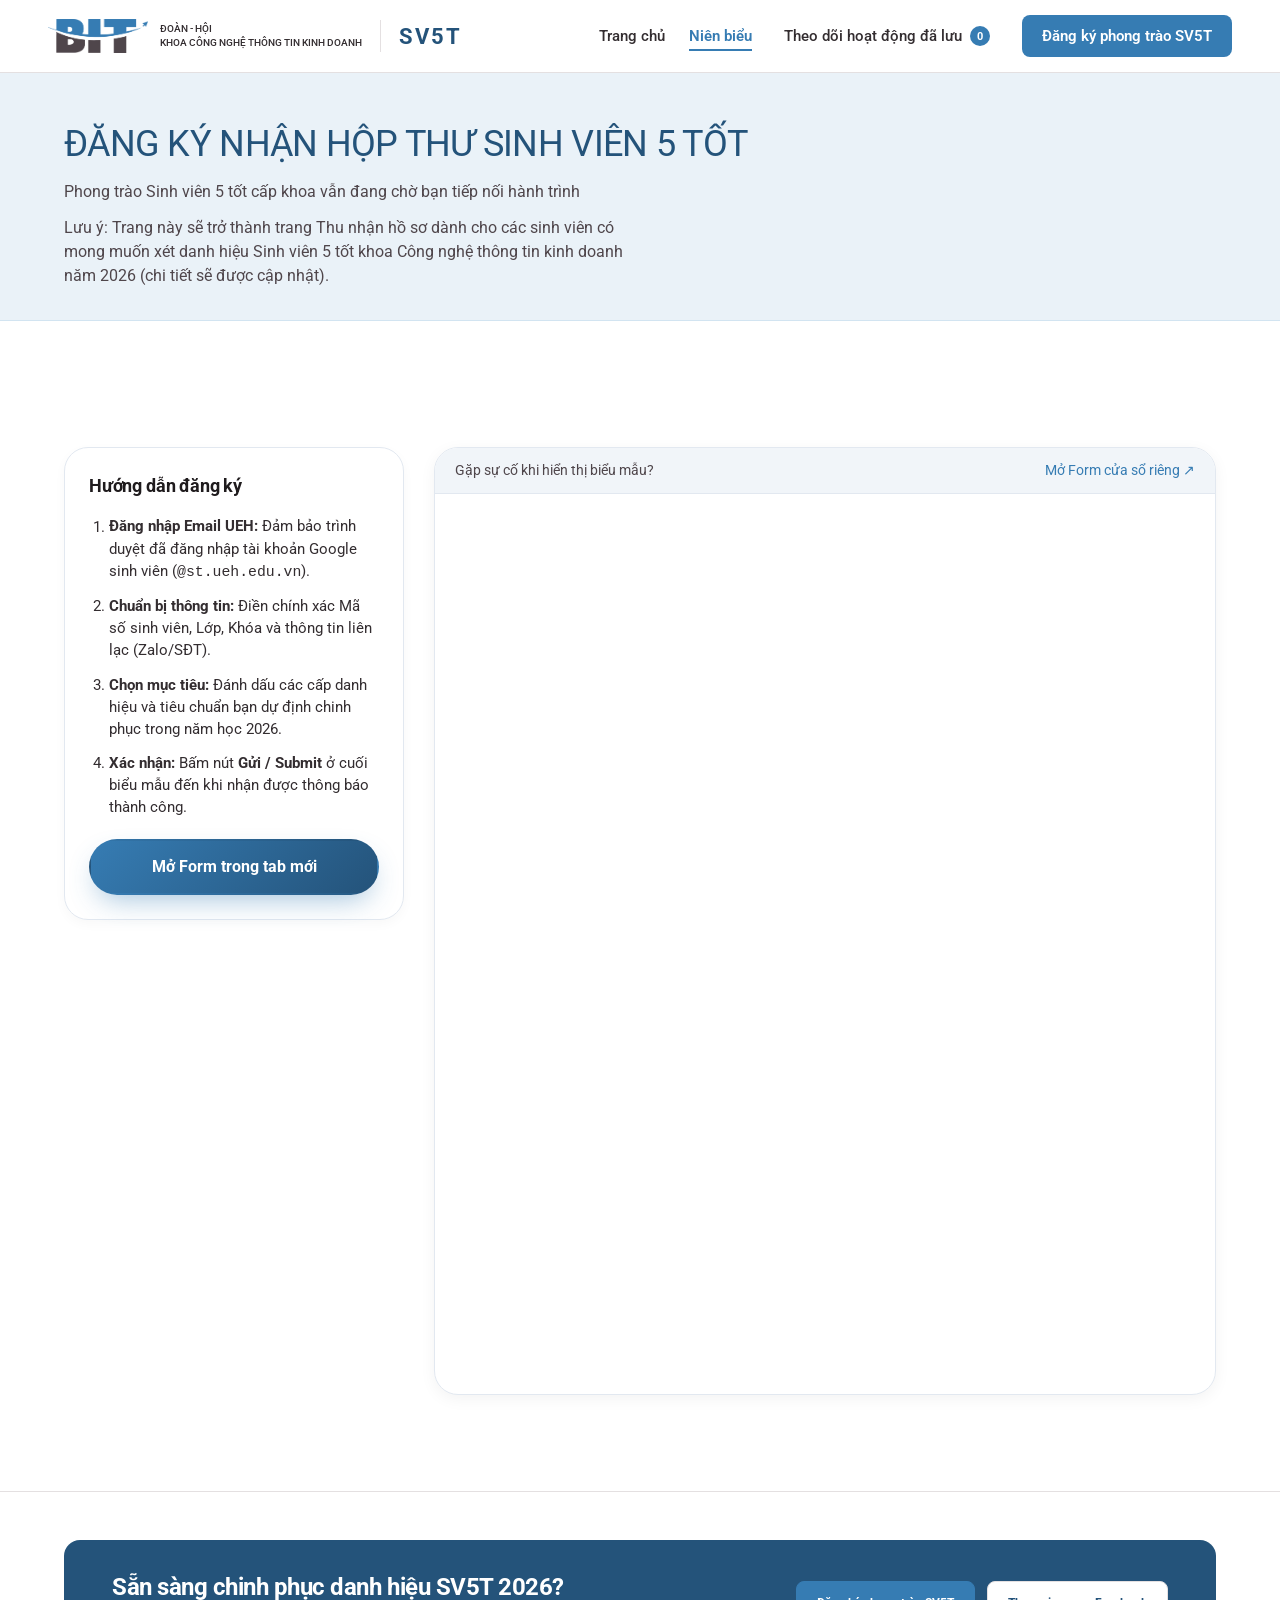
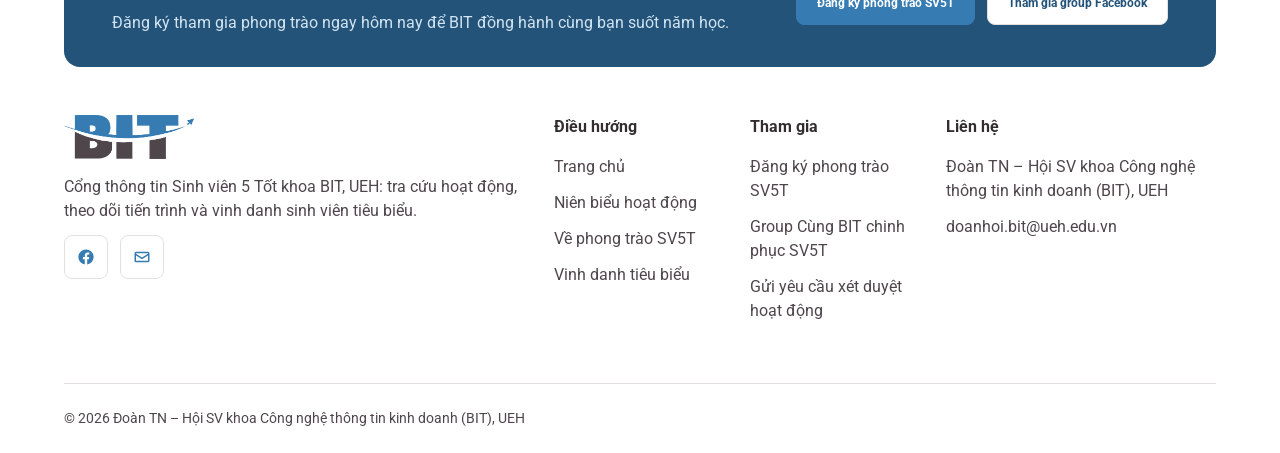
==== dang-ky.html @ e055fbef "Refactor dang-ky.html with updated styles and content Signed-off-by: kythuatbit-tcxd <mangkythuat.bi" ====
<!DOCTYPE html>
<html lang="vi">
<head>
<meta charset="UTF-8">
<meta name="viewport" content="width=device-width, initial-scale=1.0">
<title>Đăng ký Phong trào SV5T — Khoa Công nghệ thông tin kinh doanh (BIT)</title>
<link rel="preconnect" href="https://fonts.googleapis.com">
<link href="https://fonts.googleapis.com/css2?family=Be+Vietnam+Pro:wght@400;500;600;700;800&display=swap" rel="stylesheet">
<link rel="stylesheet" href="./css/root.css">
<link rel="stylesheet" href="style.css">
  <link rel="stylesheet" href="css/header.css">
  <link rel="stylesheet" href="css/footer.css">

<style>
  /* Chỉ dùng biến từ root.css */
*,*::before,*::after{box-sizing:border-box}
body{margin:0;font-family:var(--font-family-base);font-size:var(--font-size-body);line-height:var(--line-height-body);color:var(--text-color);background:var(--bg-color)}
input,select,textarea,button,table{font-family:inherit;font-size:inherit;line-height:inherit}
h1{font-size:var(--font-size-h1);line-height:var(--line-height-h1);margin:0;color:var(--color-blue-700)}
h2{font-size:var(--font-size-h2);line-height:var(--line-height-h2);margin:0;color:var(--color-blue-700)}
h3,h4,p,ul,ol,dl,dd{margin:0}
a{color:var(--primary-color)}
.container{max-width:var(--container-max);margin:0 auto;padding:0 var(--container-pad)}
.muted{color:var(--text-muted)}
:focus-visible{outline:none;box-shadow:var(--shadow-focus)}
[id]{scroll-margin-top:var(--space-8)}
  
  /* ---------- Đầu trang ---------- */
.page-head{padding:var(--space-7) 0 var(--space-6);background:var(--primary-color-2);border-bottom:1px solid var(--color-blue-100)}
.page-head p{margin-top:var(--space-3);max-width:64ch}
.live-chip{display:inline-flex;align-items:center;gap:var(--space-2);margin-bottom:var(--space-4);padding:var(--space-1) var(--space-3);border-radius:var(--radius-pill);background:var(--bg-color);border:1px solid var(--color-blue-100);color:var(--color-blue-700);font-size:14px;font-weight:var(--fw-medium)}
.live-chip::before{content:"";width:8px;height:8px;border-radius:var(--radius-pill);background:var(--success-color)}

  
  .registration-grid {
    display: grid;
    grid-template-columns: 1fr;
    gap: 30px;
    margin-top: 30px;
  }

  @media (min-width: 992px) {
    .registration-grid {
      grid-template-columns: 340px 1fr;
      align-items: start;
    }
  }

  /* Khung Hướng dẫn */
  .guide-card {
    background: #ffffff;
    border: 1px solid var(--color-dark-200, #e2e8f0);
    border-radius: var(--radius-lg, 12px);
    padding: 24px;
    box-shadow: 0 4px 12px rgba(0, 0, 0, 0.03);
    position: sticky;
    top: 90px;
  }

  .guide-card h3 {
    font-size: 1.15rem;
    margin-top: 0;
    margin-bottom: 16px;
    display: flex;
    align-items: center;
    gap: 8px;
    color: var(--color-dark-900, #0f172a);
  }

  .guide-list {
    padding-left: 20px;
    margin: 0 0 20px 0;
  }

  .guide-list li {
    margin-bottom: 12px;
    font-size: 0.925rem;
    line-height: 1.5;
    color: var(--color-dark-700, #334155);
  }

  .guide-alert {
    background: #fffbe8;
    border-left: 4px solid #f59e0b;
    padding: 12px 16px;
    border-radius: 4px;
    font-size: 0.875rem;
    color: #78350f;
    margin-bottom: 20px;
  }

  /* Khung Iframe Form */
  .form-wrapper {
    background: #ffffff;
    border: 1px solid var(--color-dark-200, #e2e8f0);
    border-radius: var(--radius-lg, 12px);
    overflow: hidden;
    box-shadow: 0 4px 16px rgba(0, 0, 0, 0.05);
    min-height: 700px;
    position: relative;
  }

  .form-wrapper iframe {
    width: 100%;
    height: 900px;
    border: none;
    display: block;
  }

  .fallback-bar {
    background: #f1f5f9;
    padding: 12px 20px;
    display: flex;
    justify-content: space-between;
    align-items: center;
    flex-wrap: wrap;
    gap: 10px;
    border-bottom: 1px solid var(--color-dark-200, #e2e8f0);
    font-size: 0.875rem;
  }
</style>
</head>
<body>

<!-- ================= HEADER (header.html của nhóm) ================= -->
<header class="header">
  <div class="header__inner">
    <div class="header__left">
      <a href="./index.html" class="brand" aria-label="Trang chủ BIT">
        <img class="brand__logo" src="assets/bit-logo.png" alt="Logo BIT" />
        <span class="brand__name">
          ĐOÀN - HỘI<br />KHOA CÔNG NGHỆ THÔNG TIN KINH DOANH
        </span>
      </a>
      <div class="header__tag"><span>SV5T</span></div>
    </div>

    <nav class="header__right" aria-label="Điều hướng chính">
      <ul class="menu">
        <li><a href="./index.html">Trang chủ</a></li>
        <li><a href="./nien-bieu.html" class="is-active" aria-current="page">Niên biểu</a></li>
      </ul>
      <a href="./hoat-dong-dang-ky.html" class="saved">
        Theo dõi hoạt động đã lưu
        <span class="saved__badge" aria-label="0 hoạt động đã lưu">0</span>
      </a>
      <a href="./dang-ky.html" class="cta">Đăng ký phong trào SV5T</a>
    </nav>
  </div>
</header>


<!-- PAGE TITLE -->
<section class="page-head">
  <div class="container">
    <h1>ĐĂNG KÝ NHẬN HỘP THƯ SINH VIÊN 5 TỐT</h1>
    <p>Phong trào Sinh viên 5 tốt cấp khoa vẫn đang chờ bạn tiếp nối hành trình</p>
    <p>Lưu ý: Trang này sẽ trở thành trang Thu nhận hồ sơ dành cho các sinh viên có mong muốn xét danh hiệu Sinh viên 5 tốt khoa Công nghệ thông tin kinh doanh năm 2026 (chi tiết sẽ được cập nhật).</p>
</section>

<!-- MAIN CONTENT -->
<main class="section">
  <div class="container">
    <div class="registration-grid">
      
      <!-- CỘT 1: HƯỚNG DẪN & LƯU Ý -->
      <aside class="guide-card">
        <h3>Hướng dẫn đăng ký</h3>
        
        <ol class="guide-list">
          <li><strong>Đăng nhập Email UEH:</strong> Đảm bảo trình duyệt đã đăng nhập tài khoản Google sinh viên (<code>@st.ueh.edu.vn</code>).</li>
          <li><strong>Chuẩn bị thông tin:</strong> Điền chính xác Mã số sinh viên, Lớp, Khóa và thông tin liên lạc (Zalo/SĐT).</li>
          <li><strong>Chọn mục tiêu:</strong> Đánh dấu các cấp danh hiệu và tiêu chuẩn bạn dự định chinh phục trong năm học 2026.</li>
          <li><strong>Xác nhận:</strong> Bấm nút <strong>Gửi / Submit</strong> ở cuối biểu mẫu đến khi nhận được thông báo thành công.</li>
        </ol>

   
        <!-- Nút dự phòng mở Tab mới -->
        <a href="https://docs.google.com/forms/d/e/1FAIpQLSc_YOUR_FORM_ID/viewform" 
           target="_blank" 
           rel="noopener noreferrer" 
           class="btn btn-primary" 
           style="width: 100%; text-align: center; justify-content: center;">
          Mở Form trong tab mới
        </a>
      </aside>

      <!-- CỘT 2: KHUNG NHÚNG GOOGLE FORM -->
      <section class="form-wrapper">
        <!-- Thanh hỗ trợ nhanh trên đầu Form -->
        <div class="fallback-bar">
          <span>Gặp sự cố khi hiển thị biểu mẫu?</span>
          <a href="https://docs.google.com/forms/d/e/1FAIpQLSc_YOUR_FORM_ID/viewform" target="_blank" rel="noopener">
            Mở Form cửa sổ riêng ↗
          </a>
        </div>

        <!-- THAY URL GOOGLE FORM CỦA BẠN VÀO THẺ SRC DƯỚI ĐÂY -->
        <iframe 
          src="https://docs.google.com/forms/d/e/1FAIpQLSenTIO2XU41sW7mgtEr7hkoK_-1Iz2Qbkj_MoTP2j4Xzfym7g/viewform" 
          title="Form Đăng ký Sinh viên 5 Tốt BIT 2026"
          loading="lazy">
          Đang tải biểu mẫu...
        </iframe>
      </section>

    </div>
  </div>
</main>

<!-- ================= FOOTER (footer.html của nhóm) ================= -->
<footer>
    <div class="f-top"></div>

    <section class="f-cta">
        <div>
            <h2>Sẵn sàng chinh phục danh hiệu SV5T 2026?</h2>
            <p>Đăng ký tham gia phong trào ngay hôm nay để BIT đồng hành cùng bạn suốt năm học.</p>
        </div>
        <div class="btns">
            <a class="fb main" href="./dang-ky.html">Đăng ký phong trào SV5T</a>
            <a class="fb ghost" href="https://www.facebook.com/groups/1129624948171351">Tham gia group Facebook</a>
        </div>
    </section>

    <div class="f-col f-brand">
        <img class="logo" src="assets/bit-logo.png" alt="Logo BIT">
        <div>
            <p>Cổng thông tin Sinh viên 5 Tốt khoa BIT, UEH: tra cứu hoạt động, theo dõi tiến trình và vinh danh
                sinh viên tiêu biểu.</p>
            <div class="soc">
                <a href="https://www.facebook.com/groups/1129624948171351" aria-label="Facebook"><svg
                        viewBox="0 0 24 24">
                        <path
                            d="M12 2a10 10 0 0 0-1.6 19.9v-7H7.9V12h2.5V9.8c0-2.5 1.5-3.9 3.8-3.9 1.1 0 2.2.2 2.2.2v2.5h-1.3c-1.2 0-1.6.8-1.6 1.6V12h2.8l-.4 2.9h-2.3v7A10 10 0 0 0 12 2z" />
                    </svg></a>
                <a href="mailto:doanhoi.bit@ueh.edu.vn" aria-label="Email"><svg viewBox="0 0 24 24">
                        <path
                            d="M4 5h16a2 2 0 0 1 2 2v10a2 2 0 0 1-2 2H4a2 2 0 0 1-2-2V7a2 2 0 0 1 2-2zm0 2v.5l8 5 8-5V7H4zm16 10V9.9l-8 5-8-5V17h16z" />
                    </svg></a>
            </div>
        </div>
    </div>

    <nav class="f-col f-nav" aria-label="Điều hướng">
        <h4>Điều hướng</h4>
        <a href="./index.html">Trang chủ</a>
        <a href="./nien-bieu.html">Niên biểu hoạt động</a>
        <a href="./index.html#tieu-chuan">Về phong trào SV5T</a>
        <a href="./index.html#vinh-danh">Vinh danh tiêu biểu</a>
    </nav>

    <nav class="f-col f-join" aria-label="Tham gia">
        <h4>Tham gia</h4>
        <a href="./dang-ky.html">Đăng ký phong trào SV5T</a>
        <a href="https://www.facebook.com/groups/1129624948171351">Group Cùng BIT chinh phục SV5T</a>
        <a href="#dong-gop">Gửi yêu cầu xét duyệt hoạt động</a>
    </nav>

    <div class="f-col f-contact">
        <h4>Liên hệ</h4>
        <p>Đoàn TN – Hội SV khoa Công nghệ thông tin kinh doanh (BIT), UEH</p>
        <a href="mailto:doanhoi.bit@ueh.edu.vn">doanhoi.bit@ueh.edu.vn</a>
    </div>

    <div class="f-divider"></div>
    <p class="f-copy">© 2026 Đoàn TN – Hội SV khoa Công nghệ thông tin kinh doanh (BIT), UEH</p>
</footer>

<script>
// Toggle Header Mobile
const navToggle = document.getElementById('navToggle');
const navMenu = document.getElementById('navMenu');
navToggle?.addEventListener('click', () => {
  const open = navMenu.classList.toggle('is-open');
  navToggle.setAttribute('aria-expanded', open);
});
</script>
</body>
</html>
---- css/root.css ----
@import url('https://fonts.googleapis.com/css2?family=Roboto:wght@300;400;500;700&display=swap');
/* =================================================== *//* ==========================================================================
   ROOT.CSS — Design Tokens
   Bộ nhận diện SV5T khoa BIT chỉ dùng 2 màu gốc lấy từ logo:
     - Xanh BIT   : #367CB3
     - Than BIT   : #4F464B
   Mọi sắc thái khác trong site đều là tint/shade phái sinh từ 2 màu này.
   CHỈ SỬA FILE NÀY khi cần đổi màu sắc / font chữ / khoảng cách / bo góc
   cho toàn bộ website — style.css không khai màu cứng ở bất kỳ đâu.
   ========================================================================== */

:root {
  /* ---- Màu gốc thương hiệu (không đổi) ---- */
  --color-blue-500: #367CB3;   /* Xanh BIT — màu chính, CTA, liên kết, active */
  --color-dark-500: #4F464B;   /* Than BIT — màu chữ chính, khối tương phản */

  /* ---- Tint/shade phái sinh từ Xanh BIT ---- */
  --color-blue-50:  #EAF2F8;
  --color-blue-100: #D2E4F1;
  --color-blue-300: #7FAED2;
  --color-blue-600: #2E6996;
  --color-blue-700: #24537A;

  /* ---- Tint/shade phái sinh từ Than BIT ---- */
  --color-dark-50:  #F3F1F2;
  --color-dark-100: #E4E0E1;
  --color-dark-300: #A69FA2;
  --color-dark-700: #332D30;
  --color-dark-900: #1F1B1D;

  /* ---- Nền & bề mặt trung tính (từ than pha loãng, không thêm hue mới) ---- */
  --color-bg:         #FFFFFF;
  --color-bg-alt:     var(--color-dark-50);
  --color-surface:    #FFFFFF;
  --color-border:     var(--color-dark-100);

  /* ---- Vai trò ngữ nghĩa ---- */
  --color-text:            var(--color-dark-700);
  --color-text-muted:      var(--color-dark-300);
  --color-text-on-dark:    #FFFFFF;
  --color-text-on-primary: #FFFFFF;
  --color-primary:         var(--color-blue-500);
  --color-primary-hover:   var(--color-blue-600);
  --color-primary-soft:    var(--color-blue-50);
  --color-accent-dark:     var(--color-dark-500);
  --color-overlay-dark:    rgba(31, 27, 29, 0.72); /* overlay hover trên ảnh */

  /* ---- Trạng thái (đo bằng độ đậm/nhạt, không lệch sang hue khác) ---- */
  --color-status-active-bg:   var(--color-blue-50);
  --color-status-active-text: var(--color-blue-700);
  --color-status-expired-bg:  var(--color-dark-100);
  --color-status-expired-text:var(--color-dark-700);
  --color-status-pending-bg:  var(--color-dark-50);
  --color-status-pending-text:var(--color-dark-500);

   /* ---- Typography (Theo Figma Quỳnh) ---- */
--font-family-base: 'Roboto', sans-serif;
--fw-regular: 400;
--fw-medium: 500;
--fw-bold: 700;

/* H1: 36/130 */
--font-size-h1: 36px;
--line-height-h1: 1.3;

/* H2: 24/130 */
--font-size-h2: 24px;
--line-height-h2: 1.3;

/* Body: 16/150 */
--font-size-body: 16px;
--line-height-body: 1.5;

/* Button: 16/Auto */
--font-size-button: 16px;
--line-height-button: normal;

  /* ---- Spacing scale ---- */
  --space-1: 4px;
  --space-2: 8px;
  --space-3: 12px;
  --space-4: 16px;
  --space-5: 24px;
  --space-6: 32px;
  --space-7: 48px;
  --space-8: 64px;
  --space-9: 96px;

  /* ---- Layout ---- */
  --container-max: 1200px;
  --container-pad: var(--space-5);
  --radius-sm: 8px;
  --radius-md: 16px;
  --radius-lg: 24px;
  --radius-xl: 32px;
  --radius-pill: 999px;

  /* ---- Hiệu ứng ---- */
  --shadow-sm: 0 1px 3px rgba(31, 27, 29, 0.08);
  --shadow-md: 0 8px 24px rgba(31, 27, 29, 0.12);
  --shadow-lg: 0 20px 48px rgba(31, 27, 29, 0.16);
  --shadow-header: 0 4px 20px rgba(31, 27, 29, 0.08);
  --shadow-focus: 0 0 0 4px var(--color-blue-100);
  --shadow-glow: 0 12px 28px -8px rgba(54, 124, 179, 0.45);
  --shadow-glow-dark: 0 12px 28px -10px rgba(31, 27, 29, 0.55);
  --transition-base: 200ms ease;
  --transition-slow: 400ms ease;
  --ease-out: cubic-bezier(0.16, 1, 0.3, 1);
  --ease-bounce: cubic-bezier(0.34, 1.56, 0.64, 1);

  /* ---- Gradient (phái sinh từ 2 màu gốc — dùng cho điểm nhấn "Gen Z") ---- */
  --gradient-primary: linear-gradient(135deg, var(--color-blue-500) 0%, var(--color-blue-700) 100%);
  --gradient-brand: linear-gradient(120deg, var(--color-blue-500) 0%, var(--color-blue-300) 55%, var(--color-blue-500) 100%);
  --gradient-dark: linear-gradient(160deg, var(--color-dark-700) 0%, var(--color-dark-900) 100%);
  --gradient-hero: radial-gradient(120% 140% at 15% 0%, rgba(54,124,179,0.55) 0%, rgba(31,27,29,0) 55%), linear-gradient(150deg, var(--color-dark-900) 10%, var(--color-blue-700) 100%);
  --gradient-text: linear-gradient(100deg, #fff 20%, var(--color-blue-100) 100%);
/* ==========================================================================
     BỔ SUNG ĐẦY ĐỦ THEO HÌNH HƯỚNG DẪN & FEEDBACK ANH BẢO LEE
     ========================================================================== */

  /* --- 1. BẢNG MÀU (COLORS - THEO ẢNH GỢI Ý) --- */
  /* Màu chủ đạo */
  --primary-color: var(--color-blue-500);          /* #367CB3 - Xanh BIT */
  --primary-hover: var(--color-blue-600);          /* #2E6996 - Màu hover khi rê chuột */
  --primary-color-2: #EAF2F8;                      /* Xanh nhạt cho tab/badge */

  /* Màu nền và chữ */
  --bg-color: #ffffff;                             /* Màu nền chính */
  --text-color: var(--color-dark-500);             /* #4F464B - Màu chữ chính */
  --text-muted: var(--color-dark-300);             /* #A69FA2 - Màu chữ phụ/mờ */

  /* Màu trạng thái */
  --success-color: #28a745;                        /* Màu xanh lá thành công */
  --error-color: #dc3545;                          /* Màu đỏ thông báo lỗi */

  /* --- 2. NÚT BẤM (BUTTON TOKENS) --- */
  --button-height: 44px;                           /* Chiều cao của 1 button */
  --button-padding-y: 10px;                        /* Khoảng cách trên dưới nút */
  --button-padding-x: 20px;                        /* Khoảng cách trái phải nút */

  /* --- 3. BO GÓC (BORDER RADIUS) --- */
  --radius-button: 8px;                            /* Bo góc button */
  --radius-card: 16px;                             /* Bo góc khung ảnh và thẻ card */
  --radius-pill: 999px;                            /* Bo tròn tab viên thuốc */

  /* --- 4. KHOẢNG CÁCH (SPACING) DESKTOP --- */
  --gap-col-cards: 24px;                           /* Khoảng cách ngang giữa các khối trên cùng 1 hàng */
  --gap-icon-text: 8px;                            /* Khoảng cách giữa icon và chữ */
  --spacing-section-y: 80px;                       /* Khoảng cách giữa các section lớn với nhau */

  /* --- 5. KÍCH THƯỚC DÀNH CHO ĐIỆN THOẠI (MOBILE RESPONSIVE) --- */
  --font-size-h1-mobile: 28px;                     /* Cỡ chữ H1 thu nhỏ trên mobile */
  --font-size-h2-mobile: 20px;                     /* Cỡ chữ H2 thu nhỏ trên mobile */
  --font-size-body-mobile: 15px;                   /* Cỡ chữ nội dung trên mobile */
  --gap-col-mobile: 16px;                          /* Khoảng cách ngang co lại trên điện thoại */
  --spacing-section-mobile: 48px;                  /* Khoảng cách section co lại trên điện thoại */
}
---- style.css ----
/* ==========================================================================
   STYLE.CSS — Style dùng chung cho toàn site + các component tái sử dụng.
   Không khai màu/kích thước cứng — luôn tham chiếu biến trong root.css.
   Cơ cấu heading chuẩn: h1 = tên trang/hero, h2 = tiêu đề section,
   h3 = tiêu đề khối con/card, h4 = nhãn nhỏ trong card.
   ========================================================================== */

*, *::before, *::after { box-sizing: border-box; }
html { scroll-behavior: smooth; }

@media (prefers-reduced-motion: reduce) {
  html { scroll-behavior: auto; }
  *, *::before, *::after { animation-duration: 0.01ms !important; transition-duration: 0.01ms !important; }
}

body {
  margin: 0;
  font-family: var(--font-family-base);
  font-size: var(--fs-body);
  line-height: var(--lh-body);
  color: var(--color-text);
  background: var(--color-bg);
}

img { max-width: 100%; display: block; }
a { color: var(--color-primary); text-decoration: none; }
a:hover { color: var(--color-primary-hover); }
ul { padding: 0; margin: 0; list-style: none; }
button { font-family: inherit; cursor: pointer; }

:focus-visible {
  outline: none;
  box-shadow: var(--shadow-focus);
  border-radius: var(--radius-sm);
}

h1, h2, h3, h4 {
  font-family: var(--font-family-base);
  font-weight: var(--fw-extrabold);
  line-height: var(--lh-heading);
  color: var(--color-dark-900);
  margin: 0;
  letter-spacing: -0.02em;
}
h1 { font-size: var(--fs-h1); }
h2 { font-size: var(--fs-h2); }
h3 { font-size: var(--fs-h3); font-weight: var(--fw-bold); letter-spacing: -0.01em; }
h4 { font-size: var(--fs-h4); font-weight: var(--fw-semibold); letter-spacing: normal; }

.container {
  max-width: var(--container-max);
  margin-inline: auto;
  padding-inline: var(--container-pad);
}

.section { padding-block: var(--space-9); }
.section--alt { background: var(--color-bg-alt); }
.section-head { max-width: 640px; margin-bottom: var(--space-7); }
.section-eyebrow {
  display: inline-flex;
  align-items: center;
  gap: 6px;
  font-size: var(--fs-small);
  font-weight: var(--fw-bold);
  color: var(--color-primary);
  background: var(--color-primary-soft);
  padding: 6px 16px;
  border-radius: var(--radius-pill);
  margin-bottom: var(--space-4);
  letter-spacing: 0.01em;
}
.section-eyebrow::before { content: "✦"; font-size: 0.85em; }
.section-desc { color: var(--color-text); opacity: 0.85; margin-top: var(--space-3); }

/* ---- Buttons ---- */
.btn {
  display: inline-flex;
  align-items: center;
  gap: var(--space-2);
  padding: 14px 28px;
  border-radius: var(--radius-pill);
  font-size: var(--fs-body);
  font-weight: var(--fw-bold);
  border: 2px solid transparent;
  transition: transform 220ms var(--ease-bounce), box-shadow var(--transition-base), background var(--transition-base), color var(--transition-base);
  white-space: nowrap;
}
.btn:hover { transform: translateY(-3px) scale(1.02); }
.btn:active { transform: translateY(-1px) scale(0.99); }
.btn-primary { background: var(--gradient-primary); color: var(--color-text-on-primary); box-shadow: var(--shadow-glow); }
.btn-primary:hover { color: var(--color-text-on-primary); box-shadow: 0 16px 32px -8px rgba(54, 124, 179, 0.55); }
.btn-dark { background: var(--gradient-dark); color: var(--color-text-on-dark); box-shadow: var(--shadow-glow-dark); }
.btn-dark:hover { color: var(--color-text-on-dark); }
.btn-outline { background: var(--color-bg); color: var(--color-dark-700); border-color: var(--color-border); }
.btn-outline:hover { border-color: var(--color-primary); color: var(--color-primary); background: var(--color-primary-soft); }
.btn-sm { padding: 9px 18px; font-size: var(--fs-small); }
.btn-block { width: 100%; justify-content: center; }

/* ---- Header / Nav ---- */
.site-header {
  position: sticky;
  top: 0;
  z-index: 50;
  background: rgba(255, 255, 255, 0.85);
  backdrop-filter: blur(14px) saturate(1.4);
  -webkit-backdrop-filter: blur(14px) saturate(1.4);
  border-bottom: 1px solid transparent;
  transition: box-shadow var(--transition-base), border-color var(--transition-base);
}
.site-header.is-scrolled { box-shadow: var(--shadow-header); border-bottom-color: var(--color-border); }
.site-header .container {
  display: flex;
  align-items: center;
  justify-content: space-between;
  height: 76px;
}
.brand { display: flex; align-items: center; gap: var(--space-3); }
.brand img { height: 34px; width: auto; }
.brand-name { font-weight: var(--fw-extrabold); color: var(--color-dark-900); font-size: var(--fs-body-lg); letter-spacing: -0.01em; }
.brand-tag { display: block; font-size: var(--fs-tiny); color: var(--color-text-muted); font-weight: var(--fw-medium); }

.nav-menu {
  display: flex; align-items: center; gap: 2px;
  background: var(--color-bg-alt);
  padding: 5px; border-radius: var(--radius-pill);
}
.nav-menu a {
  color: var(--color-dark-700);
  font-weight: var(--fw-semibold);
  font-size: var(--fs-small);
  position: relative;
  padding: 10px 20px;
  border-radius: var(--radius-pill);
  transition: color var(--transition-base), background var(--transition-base);
}
.nav-menu a:hover { color: var(--color-primary); }
.nav-menu a.is-active {
  color: #fff;
  background: var(--gradient-primary);
  box-shadow: var(--shadow-glow);
}
.nav-actions { display: flex; align-items: center; gap: var(--space-4); }

.icon-btn {
  position: relative;
  display: grid;
  place-items: center;
  width: 42px;
  height: 42px;
  border-radius: 50%;
  border: 1px solid var(--color-border);
  background: var(--color-bg);
  color: var(--color-dark-700);
  transition: transform 220ms var(--ease-bounce), border-color var(--transition-base), color var(--transition-base);
}
.icon-btn:hover { border-color: var(--color-primary); color: var(--color-primary); transform: translateY(-2px) rotate(-6deg); }
.icon-badge {
  position: absolute;
  top: -4px; right: -4px;
  min-width: 18px; height: 18px;
  border-radius: var(--radius-pill);
  background: var(--color-primary);
  color: #fff;
  font-size: 11px;
  font-weight: var(--fw-bold);
  display: grid;
  place-items: center;
  padding-inline: 3px;
}

.nav-toggle { display: none; }

@media (max-width: 900px) {
  .nav-menu { position: fixed; inset: 76px 0 0 0; background: var(--color-bg); flex-direction: column; align-items: stretch; padding: var(--space-6) var(--container-pad); gap: var(--space-3); border-radius: 0; transform: translateX(100%); transition: transform var(--transition-slow); }
  .nav-menu.is-open { transform: translateX(0); }
  .nav-menu a { padding: var(--space-4); font-size: var(--fs-body-lg); background: var(--color-bg-alt); }
  .nav-menu a.is-active { background: var(--gradient-primary); }
  .nav-toggle { display: grid; place-items: center; width: 42px; height: 42px; border-radius: 50%; border: 1px solid var(--color-border); background: none; }
  .nav-toggle span, .nav-toggle span::before, .nav-toggle span::after { content: ""; display: block; width: 20px; height: 2px; background: var(--color-dark-700); position: relative; transition: var(--transition-base); }
  .nav-toggle span::before { position: absolute; top: -6px; }
  .nav-toggle span::after { position: absolute; top: 6px; }
}

/* ---- Hero slider (Trang chủ) ---- */
.hero { position: relative; background: var(--gradient-hero); overflow: hidden; }
.hero-slider { position: relative; aspect-ratio: 16 / 9; max-height: 640px; }
.hero-slide {
  position: absolute; inset: 0;
  opacity: 0;
  transition: opacity var(--transition-slow);
  pointer-events: none;
}
.hero-slide.is-active { opacity: 1; pointer-events: auto; }
.hero-slide img { width: 100%; height: 100%; object-fit: cover; }
.hero-slide::after {
  content: "";
  position: absolute; inset: 0;
  background: linear-gradient(180deg, rgba(31,27,29,0) 35%, rgba(31,27,29,0.8) 100%);
}
.hero-caption {
  position: absolute; left: 0; right: 0; bottom: var(--space-7);
  color: #fff; text-align: center; z-index: 2;
  padding-inline: var(--container-pad);
}
.hero-caption h1 {
  background: var(--gradient-text);
  -webkit-background-clip: text; background-clip: text; color: transparent;
  letter-spacing: -0.02em;
}
.hero-kicker {
  display: inline-flex; align-items: center; gap: var(--space-2);
  background: rgba(255,255,255,0.14);
  border: 1px solid rgba(255,255,255,0.3);
  backdrop-filter: blur(6px);
  padding: 8px 18px; border-radius: var(--radius-pill);
  font-size: var(--fs-small); font-weight: var(--fw-bold);
  margin-bottom: var(--space-4);
}
.hero-kicker .dot { width: 7px; height: 7px; border-radius: 50%; background: var(--color-blue-300); box-shadow: 0 0 0 4px rgba(127,174,210,0.3); animation: pulseDot 1.8s ease-in-out infinite; }
@keyframes pulseDot { 0%, 100% { opacity: 1; } 50% { opacity: 0.4; } }
.hero-caption p { font-size: var(--fs-body-lg); opacity: 0.92; margin-top: var(--space-3); max-width: 560px; margin-inline: auto; }
.hero-dots { display: flex; justify-content: center; gap: var(--space-2); position: absolute; bottom: var(--space-4); left: 0; right: 0; z-index: 2; }
.hero-dot { width: 8px; height: 8px; border-radius: 50%; background: rgba(255,255,255,0.5); border: none; padding: 0; transition: var(--transition-base); }
.hero-dot.is-active { background: #fff; width: 26px; border-radius: var(--radius-pill); }

/* ---- Wave divider (mượn hình sóng trong logo làm mô-típ xuyên suốt) ---- */
.wave-divider { display: block; width: 100%; height: 48px; }
.wave-divider path { fill: var(--color-bg); }
.wave-divider--alt path { fill: var(--color-bg-alt); }

/* ---- Section 1: Về phong trào (tabs ngang phía trên + nội dung 2 cột bên dưới) ---- */
.about-tabnav {
  display: flex;
  flex-wrap: wrap;
  gap: var(--space-3);
  margin-bottom: var(--space-6);
}
.about-tabnav button {
  display: flex;
  align-items: center;
  gap: var(--space-3);
  flex: 1 1 260px;
  text-align: left;
  padding: var(--space-3) var(--space-4);
  border-radius: var(--radius-lg);
  border: 1.5px solid var(--color-border);
  background: var(--color-surface);
  transition: background var(--transition-base), border-color var(--transition-base), transform var(--transition-base);
}
.about-tabnav button:hover { background: var(--color-bg-alt); transform: translateY(-2px); }
.about-tabnav button.is-active { background: var(--color-primary-soft); border-color: var(--color-blue-100); transform: translateY(-2px); box-shadow: var(--shadow-sm); }
.about-tabnav .tab-index {
  flex: none; width: 34px; height: 34px; border-radius: 50%;
  display: grid; place-items: center;
  font-weight: var(--fw-bold); font-size: var(--fs-small);
  background: var(--color-dark-100); color: var(--color-dark-700);
  transition: background var(--transition-base), color var(--transition-base);
}
.about-tabnav button.is-active .tab-index { background: var(--gradient-primary); color: #fff; }
.about-tabnav .tab-title { display: block; font-weight: var(--fw-bold); color: var(--color-dark-900); font-size: var(--fs-body); }
.about-tabnav .tab-sub { display: block; font-size: var(--fs-tiny); color: var(--color-text-muted); margin-top: 1px; }

.about-grid {
  display: grid;
  grid-template-columns: 1fr 300px;
  gap: var(--space-8);
  align-items: start;
}

.about-stat-card {
  position: sticky;
  top: 100px;
  background: var(--gradient-dark);
  color: #fff;
  border-radius: var(--radius-lg);
  padding: var(--space-5);
  box-shadow: var(--shadow-glow-dark);
}
.about-stat-card .stat-row {
  display: flex; align-items: baseline; justify-content: space-between;
  padding-block: var(--space-3);
  border-bottom: 1px solid rgba(255,255,255,0.12);
  font-size: var(--fs-small);
}
.about-stat-card .stat-row:first-child { padding-top: 0; }
.about-stat-card .stat-row:last-of-type { border-bottom: none; }
.about-stat-card .stat-num { font-weight: var(--fw-extrabold); font-size: var(--fs-h4); color: var(--color-blue-300); }
.about-stat-card .btn { margin-top: var(--space-5); width: 100%; justify-content: center; }

.about-panels { min-height: 320px; }
.about-panel { display: none; }
.about-panel.is-active { display: block; animation: aboutFadeIn 0.35s var(--ease-out); }
.about-panel h3 { margin-bottom: var(--space-5); }
.about-panel p { margin: 0 0 var(--space-4); color: var(--color-text); }
.about-panel p:last-child { margin-bottom: 0; }
.about-panel .criteria-inline {
  display: grid; grid-template-columns: 1fr 1fr; gap: var(--space-3);
  margin-top: var(--space-2);
}
.about-panel .criteria-chip {
  display: flex; align-items: center; gap: var(--space-3);
  padding: var(--space-3) var(--space-4);
  border: 1px solid var(--color-border);
  border-radius: var(--radius-md);
  font-weight: var(--fw-semibold); font-size: var(--fs-small);
}
.about-panel .criteria-chip .dot { width: 8px; height: 8px; border-radius: 50%; background: var(--color-primary); flex: none; }

@keyframes aboutFadeIn {
  from { opacity: 0; transform: translateY(8px); }
  to { opacity: 1; transform: translateY(0); }
}

@media (max-width: 860px) {
  .about-grid { grid-template-columns: 1fr; }
  .about-stat-card { position: static; }
  .about-tabnav { flex-wrap: nowrap; overflow-x: auto; padding-bottom: 4px; margin-inline: calc(var(--container-pad) * -1); padding-inline: var(--container-pad); }
  .about-tabnav button { flex: none; width: auto; min-width: 220px; }
  .about-panel .criteria-inline { grid-template-columns: 1fr; }
}

/* ---- Section 2: Slider hoạt động nổi bật ---- */
.section-head-row { display: flex; align-items: flex-end; justify-content: space-between; gap: var(--space-5); margin-bottom: var(--space-6); }
.gallery-track {
  display: flex;
  gap: var(--space-4);
  overflow-x: auto;
  scroll-snap-type: x mandatory;
  padding-bottom: var(--space-3);
}
.gallery-track::-webkit-scrollbar { height: 6px; }
.gallery-track::-webkit-scrollbar-thumb { background: var(--color-border); border-radius: var(--radius-pill); }
.gallery-card {
  flex: none;
  width: 300px; height: 300px;
  border-radius: var(--radius-lg);
  overflow: hidden;
  position: relative;
  scroll-snap-align: start;
  box-shadow: var(--shadow-sm);
  transition: transform var(--transition-base), box-shadow var(--transition-base);
}
.gallery-card:hover { transform: translateY(-4px); box-shadow: var(--shadow-md); }
.gallery-card img { width: 100%; height: 100%; object-fit: cover; transition: transform var(--transition-slow); }
.gallery-card:hover img { transform: scale(1.06); }
.gallery-card .cap {
  position: absolute; left: 0; right: 0; bottom: 0;
  padding: var(--space-4);
  background: linear-gradient(180deg, transparent, rgba(31,27,29,0.85));
  color: #fff; font-weight: var(--fw-semibold); font-size: var(--fs-small);
}

/* ---- Section 3: SV5T qua từng năm ---- */
.history-grid { display: grid; grid-template-columns: repeat(3, 1fr); gap: var(--space-5); }
.history-card {
  position: relative;
  aspect-ratio: 1 / 1;
  border-radius: var(--radius-lg);
  overflow: hidden;
  background: var(--color-dark-100);
  transition: transform var(--transition-base);
}
.history-card:hover { transform: translateY(-4px) scale(1.01); }
.history-card img { width: 100%; height: 100%; object-fit: cover; }
.history-card .overlay {
  position: absolute; inset: 0;
  background: linear-gradient(180deg, rgba(31,27,29,0.05) 0%, rgba(31,27,29,0.9) 100%);
  display: flex; flex-direction: column; justify-content: flex-end;
  padding: var(--space-5);
  opacity: 0.75;
  transition: opacity var(--transition-base);
}
.history-card:hover .overlay, .history-card:focus-within .overlay { opacity: 1; }
.history-card .year { color: #fff; font-weight: var(--fw-extrabold); font-size: var(--fs-h3); }
.history-card .stat { color: var(--color-blue-100); font-size: var(--fs-small); margin-top: var(--space-1); }

@media (max-width: 760px) {
  .history-grid { grid-template-columns: 1fr; }
}

/* ---- Section 4: Vinh danh SV5T ---- */
.tabs { display: inline-flex; padding: 4px; background: var(--color-bg-alt); border-radius: var(--radius-pill); gap: 4px; margin-bottom: var(--space-6); }
.tab-btn {
  border: none; background: transparent;
  padding: 10px 22px; border-radius: var(--radius-pill);
  font-weight: var(--fw-semibold); color: var(--color-text-muted);
  font-size: var(--fs-small);
  transition: var(--transition-base);
}
.tab-btn.is-active { background: var(--gradient-primary); color: #fff; box-shadow: var(--shadow-glow); }

.honor-grid { display: grid; grid-template-columns: repeat(3, 1fr); gap: var(--space-5); }
.honor-card {
  background: var(--color-surface);
  border: 1px solid var(--color-border);
  border-radius: var(--radius-lg);
  overflow: hidden;
  text-align: left;
  width: 100%;
  transition: box-shadow var(--transition-base), transform var(--transition-base), border-color var(--transition-base);
}
.honor-card:hover { box-shadow: var(--shadow-md); transform: translateY(-4px); border-color: var(--color-blue-100); }
.honor-card .photo { aspect-ratio: 4 / 3; background: var(--color-dark-100); overflow: hidden; }
.honor-card .photo img { width: 100%; height: 100%; object-fit: cover; }
.honor-card .body { padding: var(--space-4); }
.honor-card .level-tag {
  display: inline-block; font-size: var(--fs-tiny); font-weight: var(--fw-bold);
  color: var(--color-primary); background: var(--color-primary-soft);
  padding: 2px 10px; border-radius: var(--radius-pill); margin-bottom: var(--space-2);
}
.honor-card .achievement { color: var(--color-text-muted); font-size: var(--fs-small); margin-top: var(--space-1); }

@media (max-width: 900px) {
  .honor-grid { grid-template-columns: repeat(2, 1fr); }
}
@media (max-width: 560px) {
  .honor-grid { grid-template-columns: 1fr; }
}

/* ---- Modal popup (Vinh danh chi tiết) ---- */
.modal-backdrop {
  position: fixed; inset: 0; background: rgba(31,27,29,0.6);
  display: none; align-items: center; justify-content: center;
  padding: var(--space-5); z-index: 100;
}
.modal-backdrop.is-open { display: flex; }
.modal {
  background: #fff; border-radius: var(--radius-xl);
  max-width: 560px; width: 100%; max-height: 85vh; overflow-y: auto;
  position: relative;
  box-shadow: var(--shadow-lg);
  animation: modalPop 260ms var(--ease-bounce);
}
@keyframes modalPop { from { opacity: 0; transform: scale(0.94) translateY(10px); } to { opacity: 1; transform: scale(1) translateY(0); } }
.modal-close {
  position: absolute; top: var(--space-3); right: var(--space-3);
  width: 36px; height: 36px; border-radius: 50%; border: none;
  background: var(--color-bg-alt); font-size: 18px; line-height: 1;
  display: grid; place-items: center;
}
.modal .photo { aspect-ratio: 16/10; background: var(--color-dark-100); border-radius: var(--radius-lg) var(--radius-lg) 0 0; overflow: hidden; }
.modal .photo img { width: 100%; height: 100%; object-fit: cover; }
.modal .content { padding: var(--space-6); }
.modal .achievement-text { margin-top: var(--space-4); color: var(--color-text); }

/* ---- Footer ---- */
.site-footer { background: var(--color-dark-900); color: rgba(255,255,255,0.85); }

.footer-cta { text-align: center; padding-block: var(--space-8); border-bottom: 1px solid rgba(255,255,255,0.1); }
.footer-cta h2 { color: #fff; }
.footer-cta p { max-width: 520px; margin: var(--space-3) auto var(--space-6); opacity: 0.75; }
.footer-actions { display: flex; justify-content: center; gap: var(--space-4); flex-wrap: wrap; }

.footer-main { padding-block: var(--space-8); border-bottom: 1px solid rgba(255,255,255,0.1); }
.footer-grid { display: grid; grid-template-columns: 1.4fr 1fr 1fr 1fr; gap: var(--space-7); }

.footer-brand .brand-name { color: #fff; }
.footer-brand .brand-tag { color: rgba(255,255,255,0.5); }
.footer-logo-chip {
  display: inline-flex; align-items: center; justify-content: center;
  background: #fff; border-radius: var(--radius-sm);
  padding: 6px 10px; width: fit-content;
}
.footer-logo-chip img { height: 26px; }
.footer-desc { margin-top: var(--space-4); max-width: 320px; color: rgba(255,255,255,0.65); font-size: var(--fs-small); }

.footer-social { display: flex; gap: var(--space-3); margin-top: var(--space-5); }
.footer-social a {
  width: 38px; height: 38px; border-radius: 50%;
  border: 1px solid rgba(255,255,255,0.2);
  display: grid; place-items: center; color: #fff;
  transition: background var(--transition-base), border-color var(--transition-base);
}
.footer-social a:hover { background: var(--color-primary); border-color: var(--color-primary); }

.footer-col h4 { color: #fff; margin-bottom: var(--space-4); font-size: var(--fs-body); }
.footer-col ul { display: grid; gap: var(--space-3); }
.footer-col a, .footer-col address { color: rgba(255,255,255,0.65); font-size: var(--fs-small); font-style: normal; }
.footer-col a:hover { color: #fff; }
.footer-col li { line-height: 1.5; }

.footer-bottom {
  padding-block: var(--space-5);
  display: flex; justify-content: space-between; align-items: center;
  flex-wrap: wrap; gap: var(--space-3);
  font-size: var(--fs-small); opacity: 0.55;
}

@media (max-width: 900px) {
  .footer-grid { grid-template-columns: 1fr 1fr; }
}
@media (max-width: 560px) {
  .footer-grid { grid-template-columns: 1fr; gap: var(--space-6); }
}

/* ==========================================================================
   TRANG NIÊN BIỂU
   ========================================================================== */
.criteria-nav {
  display: flex;
  gap: var(--space-2);
  overflow-x: auto;
  border-bottom: 1px solid var(--color-border);
  padding-block: var(--space-4);
}
.criteria-nav a {
  flex: none;
  padding: 10px 20px;
  border-radius: var(--radius-pill);
  font-weight: var(--fw-semibold);
  font-size: var(--fs-small);
  color: var(--color-dark-700);
  white-space: nowrap;
}
.criteria-nav a.is-active { background: var(--gradient-primary); color: #fff; box-shadow: var(--shadow-glow); }
.criteria-nav a:hover:not(.is-active) { background: var(--color-bg-alt); }

.timeline-toolbar {
  display: flex; flex-wrap: wrap; gap: var(--space-3);
  align-items: center; margin-block: var(--space-6);
}
.field { display: flex; flex-direction: column; gap: 6px; }
.field label { font-size: var(--fs-tiny); font-weight: var(--fw-semibold); color: var(--color-text-muted); }
.input, select.input {
  padding: 10px 14px;
  border: 1px solid var(--color-border);
  border-radius: var(--radius-sm);
  font-size: var(--fs-small);
  font-family: inherit;
  color: var(--color-text);
  background: #fff;
  min-width: 180px;
}
.input:focus { border-color: var(--color-primary); outline: none; box-shadow: var(--shadow-focus); }
.field-search { flex: 1; min-width: 220px; }
.field-search .input { width: 100%; }

.table-wrap { overflow-x: auto; border: 1px solid var(--color-border); border-radius: var(--radius-md); background: var(--color-surface); }
table.timeline-table { width: 100%; border-collapse: collapse; min-width: 780px; }
.timeline-table thead th {
  text-align: left; padding: var(--space-4);
  background: var(--color-bg-alt); font-size: var(--fs-tiny);
  font-weight: var(--fw-bold); color: var(--color-dark-700);
  border-bottom: 1px solid var(--color-border);
  white-space: nowrap;
  text-transform: uppercase; letter-spacing: 0.04em;
}
.timeline-table tbody td {
  padding: var(--space-4); font-size: var(--fs-small);
  border-bottom: 1px solid var(--color-border); vertical-align: top;
}
.timeline-table tbody tr:last-child td { border-bottom: none; }
.timeline-table tbody tr { transition: background var(--transition-base); }
.timeline-table tbody tr:hover { background: var(--color-primary-soft); }

.badge { display: inline-block; padding: 5px 14px; border-radius: var(--radius-pill); font-size: var(--fs-tiny); font-weight: var(--fw-bold); letter-spacing: 0.01em; }
.badge-active { background: var(--color-status-active-bg); color: var(--color-status-active-text); }
.badge-expired { background: var(--color-status-expired-bg); color: var(--color-status-expired-text); }
.badge-pending { background: var(--color-status-pending-bg); color: var(--color-status-pending-text); }
.badge-approved { background: var(--color-status-active-bg); color: var(--color-status-active-text); }
.badge-rejected { background: var(--color-dark-100); color: var(--color-dark-700); }

.empty-state {
  display: none;
  text-align: center;
  padding: var(--space-8) var(--space-5);
  border: 2px dashed var(--color-blue-100);
  background: var(--color-primary-soft);
  border-radius: var(--radius-lg);
  margin-top: var(--space-5);
}
.empty-state.is-visible { display: block; }
.empty-state h3 { margin-bottom: var(--space-2); }
.empty-state p { color: var(--color-text-muted); max-width: 420px; margin-inline: auto; }
.empty-state .btn { margin-top: var(--space-5); }

.request-form {
  max-width: 640px;
  margin-top: var(--space-6);
  display: none;
  border: 1px solid var(--color-border);
  border-radius: var(--radius-lg);
  padding: var(--space-6);
  background: var(--color-surface);
  box-shadow: var(--shadow-sm);
}
.request-form.is-visible { display: block; }
.request-form .grid-2 { display: grid; grid-template-columns: 1fr 1fr; gap: var(--space-4); }
.request-form .field { width: 100%; margin-bottom: var(--space-4); }
.request-form textarea.input { min-height: 90px; resize: vertical; font-family: inherit; }
@media (max-width: 560px) {
  .request-form .grid-2 { grid-template-columns: 1fr; }
}

.toast {
  position: fixed; bottom: var(--space-6); left: 50%; transform: translateX(-50%) translateY(20px);
  background: var(--gradient-dark); color: #fff;
  padding: var(--space-4) var(--space-6); border-radius: var(--radius-pill);
  box-shadow: var(--shadow-lg);
  opacity: 0; pointer-events: none;
  transition: var(--transition-base);
  z-index: 200; text-align: center;
}
.toast.is-visible { opacity: 1; transform: translateX(-50%) translateY(0); }
.toast strong { color: var(--color-blue-300); }

.note-banner {
  display: flex; gap: var(--space-3); align-items: flex-start;
  background: var(--color-primary-soft); border-radius: var(--radius-lg);
  padding: var(--space-4) var(--space-5); margin-top: var(--space-6);
  font-size: var(--fs-small); color: var(--color-dark-700);
}
---- css/header.css ----
/* Giá trị dự phòng: nếu root.css không nạp được thì header vẫn đúng màu */
    :root {
      --hd-primary:       var(--color-primary, #367CB3);
      --hd-primary-hover: var(--color-primary-hover, #2E6996);
      --hd-primary-dark:  var(--color-blue-700, #24537A);
      --hd-text:          var(--color-text, #332D30);
      --hd-border:        var(--color-border, #E4E0E1);
      --hd-font:          'Be Vietnam Pro', var(--font-family-base, 'Roboto'), sans-serif;
    }

    *, *::before, *::after { box-sizing: border-box; }
    body { margin: 0; padding-top: 73px; font-family: var(--hd-font); color: var(--hd-text); }
    a { text-decoration: none; color: inherit; }
    ul { list-style: none; margin: 0; padding: 0; }

    /* ================= HEADER ================= */
    .header {
      position: fixed; top: 0; left: 0; right: 0; z-index: 50;
      height: 73px;
      background: #fff;
      border-bottom: 1px solid var(--hd-border);
    }
    .header__inner {
      height: 100%;
      max-width: 1920px;
      margin: 0 auto;
      padding: 0 64px;
      display: flex;
      align-items: center;
      justify-content: space-between;
    }

    /* ---------- Trái: cột 1 + cột 2 ---------- */
    .header__left  { display: flex; align-items: center; }

    /* Cột 1: logo + tên đơn vị */
    .brand { display: flex; align-items: center; gap: 12px; }
    .brand__logo { height: 28px; width: auto; display: block; }
    .brand__name {
      font-size: 10px;
      font-weight: 500;
      line-height: 1.4;
      text-transform: uppercase;
      color: var(--hd-text);
      white-space: nowrap;
    }

    /* Cột 2: vạch chia + SV5T */
    .header__tag {
      display: flex; align-items: center;
      margin-left: 18px; padding-left: 18px;
      border-left: 1px solid var(--hd-border);
      height: 32px;
    }
    .header__tag span {
      font-size: 22px;
      font-weight: 700;
      letter-spacing: 0.08em;
      text-transform: uppercase;
      color: var(--hd-primary-dark);
    }

    /* ---------- Phải: cột 3 + 4 + 5 ---------- */
    .header__right { display: flex; align-items: center; height: 100%; gap: 40px; }

    /* Cột 3: menu */
    .menu { display: flex; align-items: center; height: 100%; gap: 28px; }
    .menu a {
      position: relative;
      display: flex; align-items: center;
      height: 100%;
      font-size: 15px; font-weight: 500; line-height: 1.5;
      color: var(--hd-text);
      transition: color .2s;
    }
    .menu a::after {
      content: ""; position: absolute; left: 0; right: 0; bottom: 14px;
      height: 2px; background: var(--hd-primary);
      transform: scaleX(0); transition: transform .2s;
    }
    /* Cột 3: menu */
.menu { display: flex; align-items: center; gap: 28px; }

.menu a {
  position: relative;
  display: inline-block;
  padding: 0;                        /* bỏ padding cũ */
  font-size: 15px; font-weight: 500;
  line-height: 1.2;                  /* hộp chữ sát hơn, khoảng cách 4px nhìn chuẩn */
  color: var(--hd-text);
  transition: color .2s;
}

/* Thanh gạch chân: nằm DƯỚI chữ, cách chữ đúng --space-1 */
.menu a::after {
  content: "";
  position: absolute;
  left: 0; right: 0;
  top: calc(100% + var(--space-1, 4px));   /* 100% = đáy chữ, + 4px khoảng cách */
  height: 2px;
  background: var(--hd-primary);
  transform: scaleX(0);
  transition: transform .2s;
}

/* Hover và active dùng chung vị trí */
.menu a:hover { color: var(--hd-primary); }
.menu a:hover::after { transform: scaleX(1); }

.menu a.is-active { color: var(--hd-primary); font-weight: 600; }
.menu a.is-active::after { transform: scaleX(1); }

    /* Cột 4: theo dõi + badge */
    .saved {
      display: flex; align-items: center; gap: 8px;
      font-size: 15px; font-weight: 500; white-space: nowrap;
      color: var(--hd-text);
      transition: color .2s;
    }
    .saved:hover { color: var(--hd-primary); }
    .saved__badge {
      display: inline-flex; align-items: center; justify-content: center;
      width: 20px; height: 20px; border-radius: 50%;
      background: var(--hd-primary); color: #fff;
      font-size: 11px; font-weight: 700; line-height: 1;
    }

    /* Cột 5: CTA */
    .cta {
      display: inline-flex; align-items: center; justify-content: center;
      height: 42px; padding: 0 20px;
      border-radius: 8px;
      background: var(--hd-primary); color: #fff;
      font-size: 15px; font-weight: 600; white-space: nowrap;
      transition: background .2s, box-shadow .2s;
    }
    .cta:hover { background: var(--hd-primary-hover); }
    .cta:focus-visible { outline: none; box-shadow: 0 0 0 4px var(--color-blue-100, #D2E4F1); }

    /* Màn 1440px - 1920px: giữ nguyên một hàng, co nhẹ khoảng cách ở 1440 */
    @media (max-width: 1599px) {
      .header__inner { padding: 0 48px; }
      .header__right { gap: 32px; }
      .menu { gap: 24px; }
    }
---- css/footer.css ----
:root {
    /* Token trích từ root.css */
    --color-blue-50: #EAF2F8;
    --color-blue-100: #D2E4F1;
    --color-blue-500: #367CB3;
    --color-blue-600: #2E6996;
    --color-blue-700: #24537A;
    --color-dark-100: #E4E0E1;
    --color-dark-500: #4F464B;
    --color-dark-700: #332D30;
    --color-bg: #FFFFFF;
    --color-border: var(--color-dark-100);
    --color-text: var(--color-dark-700);
    --color-text-soft: var(--color-dark-500);
    --color-primary: var(--color-blue-500);
    --color-primary-hover: var(--color-blue-600);
    --font-family-base: 'Roboto', sans-serif;
    --fw-regular: 400;
    --fw-medium: 500;
    --fw-bold: 700;
    --font-size-h2: 24px;
    --line-height-h2: 1.3;
    --font-size-body: 16px;
    --line-height-body: 1.5;
    --font-size-button: 16px;
    --line-height-button: normal;
    --font-size-h2-mobile: 20px;
    --font-size-body-mobile: 15px;
    --space-2: 8px;
    --space-3: 12px;
    --space-4: 16px;
    --space-5: 24px;
    --space-6: 32px;
    --space-7: 48px;
    --space-8: 64px;
    --radius-md: 16px;
    --radius-button: 8px;
    --button-height: 44px;
    --button-padding-x: 20px;
    --gap-col-cards: 24px;
    --gap-col-mobile: 16px;
    --shadow-focus: 0 0 0 4px var(--color-blue-100);
    --transition-base: 200ms ease;
    --gutter: clamp(var(--space-4), 5vw, var(--space-8));
}

* {
    box-sizing: border-box
}

body {
    margin: 0;
    font: var(--fw-regular) var(--font-size-body)/var(--line-height-body) var(--font-family-base);
    color: var(--color-text)
}

a {
    color: inherit;
    text-decoration: none
}

a:focus-visible {
    outline: none;
    box-shadow: var(--shadow-focus)
}

/* ===== FOOTER: toàn màn hình, lưới 12 cột x 5 dòng ===== */
footer {
    width: 100%;
    background: var(--color-bg);
    display: grid;
    grid-template-columns: repeat(12, minmax(0, 1fr));
    column-gap: var(--gap-col-cards);
    padding: 0 var(--gutter)
}

/* Dòng 1: đường viền ngang phía trên, 12 cột */
.f-top {
    grid-column: 1/-1;
    height: 1px;
    background: var(--color-border);
    margin: 0 calc(var(--gutter)*-1) var(--space-7)
}

/* Dòng 2: banner CTA nền xanh navy, 12 cột */
.f-cta {
    grid-column: 1/-1;
    display: grid;
    grid-template-columns: 1fr auto;
    gap: var(--space-5) var(--space-7);
    align-items: center;
    padding: var(--space-6) var(--space-7);
    border-radius: var(--radius-md);
    background: var(--color-blue-700);
    color: #fff
}

.f-cta h2 {
    margin: 0 0 var(--space-2);
    font-size: var(--font-size-h2);
    line-height: var(--line-height-h2);
    font-weight: var(--fw-bold);
    color: #fff !important;  
}

.f-cta p {
    margin: 0;
    color: var(--color-blue-100);
    max-width: none;          /* bỏ 48ch */
    text-wrap: pretty;
}

.btns {
    display: flex;
    gap: var(--space-3);
    flex-wrap: wrap
}

.fb {
    display: inline-flex;
    align-items: center;
    justify-content: center;
    min-height: var(--button-height);
    padding: 10px var(--button-padding-x);
    border-radius: var(--radius-button);
    font-size: var(--font-size-button);
    line-height: var(--line-height-button);
    font-weight: var(--fw-medium);
    white-space: nowrap;
    border: 1px solid #fff;
    transition: background var(--transition-base), color var(--transition-base)
}

.fb {
    display: inline-flex;
    align-items: center;
    justify-content: center;
    min-height: var(--button-height);
    padding: 0 var(--button-padding-x);
    border-radius: var(--radius-button);
    font-size: 12px;
    line-height: var(--line-height-button);
    font-weight: var(--fw-bold);
    white-space: nowrap;
    border: 1px solid transparent;
    cursor: pointer;
    text-decoration: none;
    transition: background var(--transition-base),
        color var(--transition-base),
        border-color var(--transition-base);
}

/* Nút đăng ký SV5T */
.fb.main {
    background: var(--color-blue-500);
    color: var(--color-bg);
    border-color: var(--color-blue-500);
}

.fb.main:hover {
    background: var(--color-blue-600);
    border-color: var(--color-blue-600);
}

/* Nút tham gia Facebook */
.fb.ghost {
    background: var(--color-bg);
    color: var(--color-blue-700);
    border-color: var(--color-dark-100);
}

.fb.ghost:hover {
    background: var(--color-blue-50);
    color: var(--color-blue-700);
    border-color: var(--color-blue-100);
}

/* Dòng 3: 4 nhóm thông tin */
.f-col {
    padding: var(--space-7) 0
}

.f-col h4 {
    margin: 0 0 var(--space-4);
    font-size: var(--font-size-body);
    font-weight: var(--fw-bold);
    color: var(--color-text)
}

.f-col p,
.f-col a {
    display: block;
    margin: 0 0 var(--space-3);
    color: var(--color-text-soft)
}

.f-col a:hover {
    color: var(--color-primary-hover);
    text-decoration: underline
}

/* BIT: cột 1–5 — logo 3 phần, thông tin 2 phần */
.f-brand {
    grid-column: 1/6;
    display: grid;
    grid-template-rows: auto auto;   /* thay vì 3fr 2fr */
    align-content: start;            /* không kéo giãn hàng theo chiều cao cột */
    gap: var(--space-4)
}

.f-brand .logo {
    height: 44px;
    width: auto;
    display: block;
    align-self: start
}

.f-brand p {
    max-width: none;          /* bỏ 52ch */
    text-wrap: pretty;
}

.soc {
    display: flex;
    gap: var(--space-3);
    margin-top: var(--space-2)
}

.f-col .soc a {
    width: var(--button-height);
    height: var(--button-height);
    margin: 0;
    border: 1px solid var(--color-border);
    border-radius: var(--radius-button);
    display: grid;
    place-items: center;
    color: var(--color-primary);
    transition: background var(--transition-base), color var(--transition-base)
}

.f-col .soc a:hover {
    background: var(--color-primary);
    border-color: var(--color-primary);
    color: #fff;
    text-decoration: none
}

.soc svg {
    width: 18px;
    height: 18px;
    fill: currentColor
}

.f-nav {
    grid-column: 6/8
}

/* Điều hướng: cột 6–7 */
.f-join {
    grid-column: 8/10
}

/* Tham gia: cột 8–9 */
.f-contact {
    grid-column: 10/13
}

/* Liên hệ: cột 10–12 */

/* Dòng 4: đường kẻ phân cách */
.f-divider {
    grid-column: 1/-1;
    height: 1px;
    background: var(--color-border)
}

/* Dòng 5: bản quyền, căn trái */
.f-copy {
    grid-column: 1/-1;
    text-align: left;
    margin: 0;
    padding: var(--space-5) 0;
    font-size: 14px;
    color: var(--color-text-soft)
}

@media (max-width:1024px) {
    .f-brand {
        grid-column: 1/-1;
        padding-bottom: 0
    }

    .f-nav {
        grid-column: 1/5
    }

    .f-join {
        grid-column: 5/9
    }

    .f-contact {
        grid-column: 9/13
    }
}

@media (max-width:720px) {
    footer {
        column-gap: var(--gap-col-mobile);
        font-size: var(--font-size-body-mobile)
    }

    .f-cta {
        grid-template-columns: 1fr;
        padding: var(--space-5)
    }

    .f-cta h2 {
        font-size: var(--font-size-h2-mobile)
    }

    .f-nav,
    .f-join,
    .f-contact {
        grid-column: 1/-1;
        padding: 0 0 var(--space-3)
    }

    .f-col {
        padding: var(--space-6) 0
    }
}
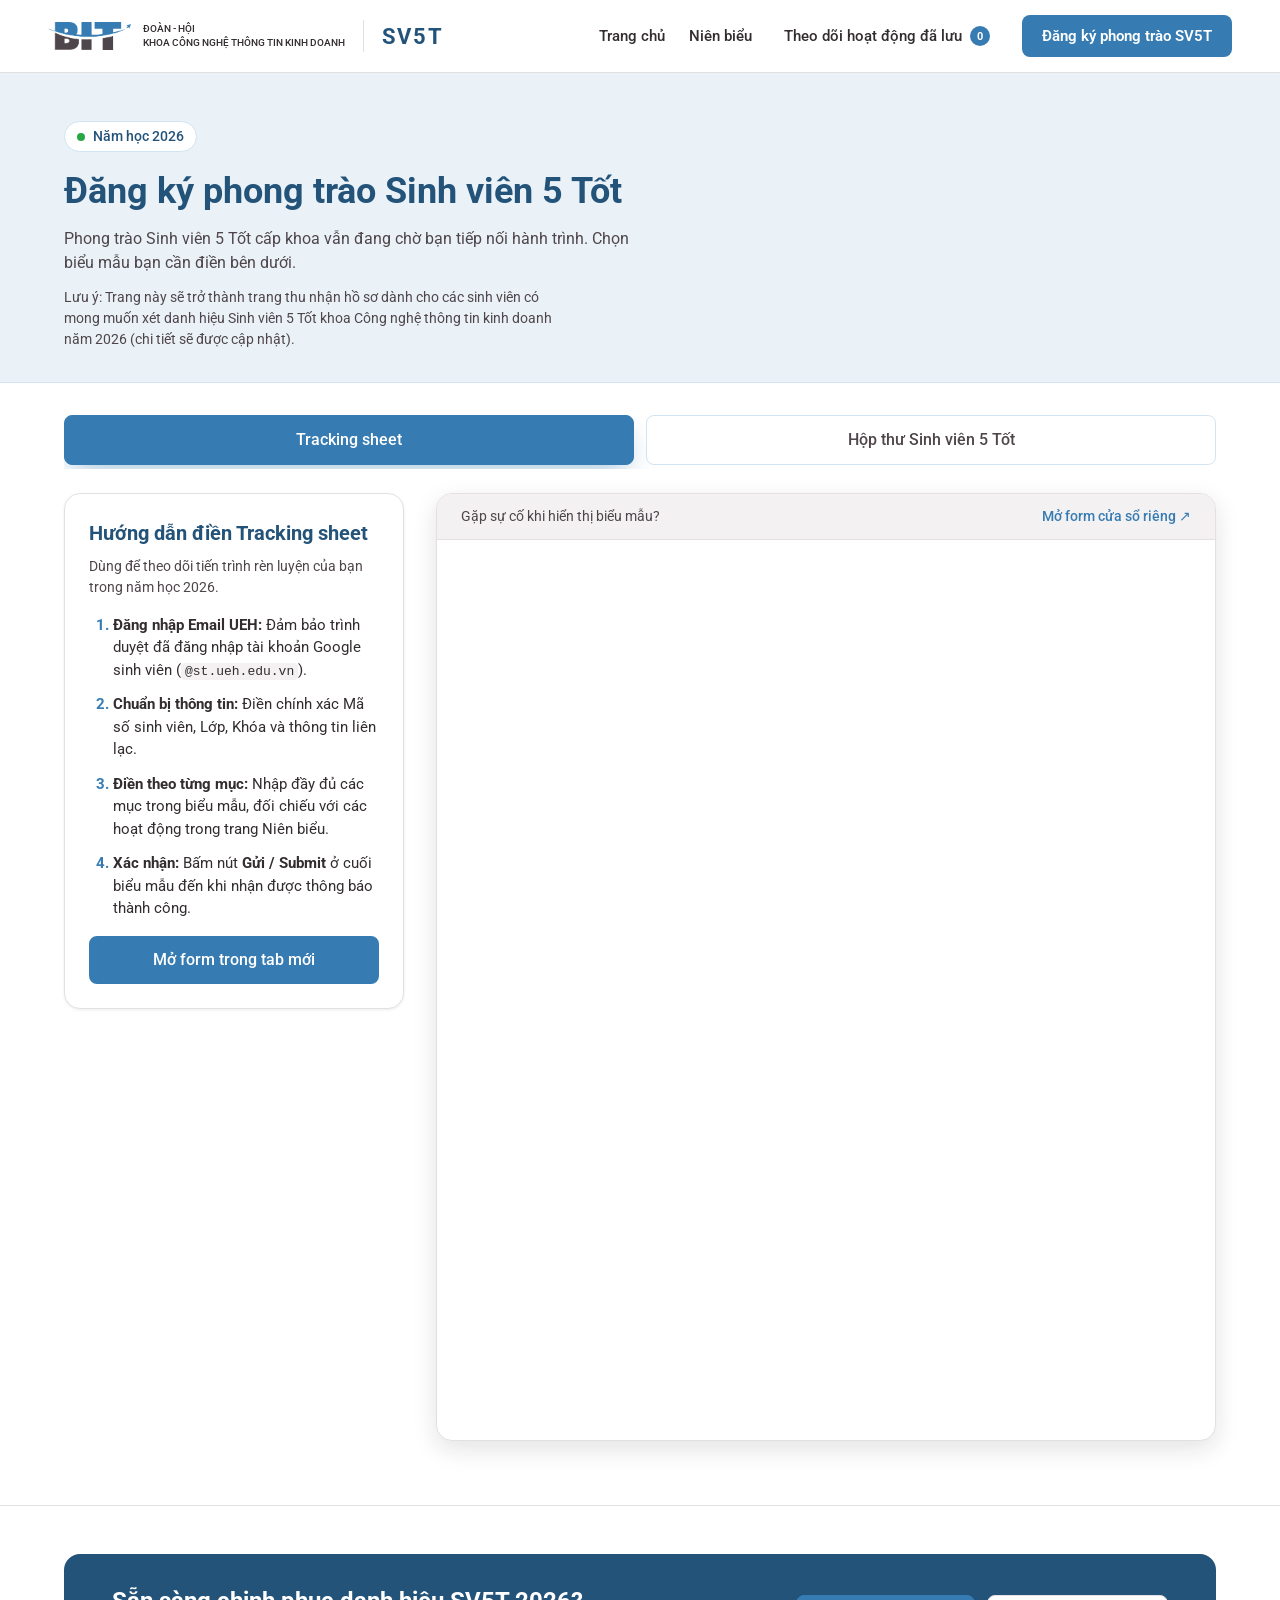
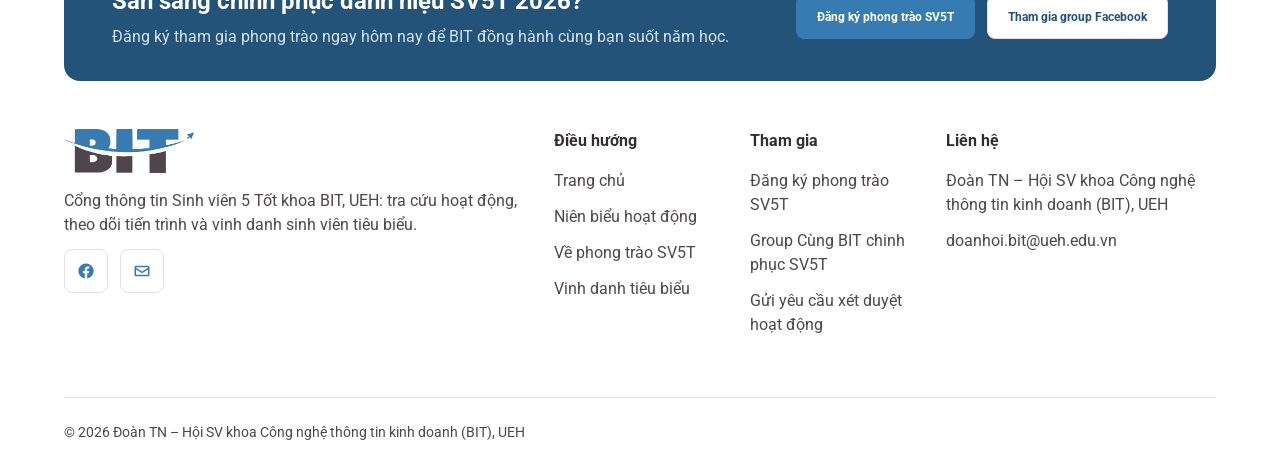
==== commit 28c5d184: "Refactor dang-ky.html structure and styles Signed-off-by: kythuatbit-tcxd <mangkythuat.bit@gmail.com" ====
--- a/dang-ky.html
+++ b/dang-ky.html
@@ -2,17 +2,15 @@
 <html lang="vi">
 <head>
 <meta charset="UTF-8">
-<meta name="viewport" content="width=device-width, initial-scale=1.0">
-<title>Đăng ký Phong trào SV5T — Khoa Công nghệ thông tin kinh doanh (BIT)</title>
-<link rel="preconnect" href="https://fonts.googleapis.com">
-<link href="https://fonts.googleapis.com/css2?family=Be+Vietnam+Pro:wght@400;500;600;700;800&display=swap" rel="stylesheet">
+<meta name="viewport" content="width=device-width, initial-scale=1">
+<title>Đăng ký phong trào SV5T — Khoa Công nghệ thông tin kinh doanh (BIT)</title>
+
 <link rel="stylesheet" href="./css/root.css">
-<link rel="stylesheet" href="style.css">
-  <link rel="stylesheet" href="css/header.css">
-  <link rel="stylesheet" href="css/footer.css">
+<link rel="stylesheet" href="./css/header.css">
+<link rel="stylesheet" href="./css/footer.css">
 
 <style>
-  /* Chỉ dùng biến từ root.css */
+/* Chỉ dùng biến từ root.css. Không đặt class trùng tên với footer.css (main, btns, fb, ghost, logo, soc, f-*) */
 *,*::before,*::after{box-sizing:border-box}
 body{margin:0;font-family:var(--font-family-base);font-size:var(--font-size-body);line-height:var(--line-height-body);color:var(--text-color);background:var(--bg-color)}
 input,select,textarea,button,table{font-family:inherit;font-size:inherit;line-height:inherit}
@@ -21,103 +19,64 @@
 h3,h4,p,ul,ol,dl,dd{margin:0}
 a{color:var(--primary-color)}
 .container{max-width:var(--container-max);margin:0 auto;padding:0 var(--container-pad)}
-.muted{color:var(--text-muted)}
 :focus-visible{outline:none;box-shadow:var(--shadow-focus)}
 [id]{scroll-margin-top:var(--space-8)}
-  
-  /* ---------- Đầu trang ---------- */
+
+/* Nút */
+.btn{display:inline-flex;align-items:center;justify-content:center;gap:var(--gap-icon-text);min-height:var(--button-height);padding:var(--button-padding-y) var(--button-padding-x);border:2px solid var(--primary-color);border-radius:var(--radius-button);font-size:var(--font-size-button);font-weight:var(--fw-medium);text-decoration:none;cursor:pointer;transition:var(--transition-base)}
+.btn--primary{background:var(--primary-color);color:var(--color-text-on-primary)}
+.btn--primary:hover{background:var(--primary-hover);border-color:var(--primary-hover)}
+.btn--block{display:flex;width:100%}
+.btn[aria-disabled="true"]{opacity:.5;pointer-events:none}
+
+/* Đầu trang */
 .page-head{padding:var(--space-7) 0 var(--space-6);background:var(--primary-color-2);border-bottom:1px solid var(--color-blue-100)}
 .page-head p{margin-top:var(--space-3);max-width:64ch}
+.page-head .page-note{font-size:14px;color:var(--color-dark-500)}
 .live-chip{display:inline-flex;align-items:center;gap:var(--space-2);margin-bottom:var(--space-4);padding:var(--space-1) var(--space-3);border-radius:var(--radius-pill);background:var(--bg-color);border:1px solid var(--color-blue-100);color:var(--color-blue-700);font-size:14px;font-weight:var(--fw-medium)}
 .live-chip::before{content:"";width:8px;height:8px;border-radius:var(--radius-pill);background:var(--success-color)}
 
-  
-  .registration-grid {
-    display: grid;
-    grid-template-columns: 1fr;
-    gap: 30px;
-    margin-top: 30px;
-  }
-
-  @media (min-width: 992px) {
-    .registration-grid {
-      grid-template-columns: 340px 1fr;
-      align-items: start;
-    }
-  }
-
-  /* Khung Hướng dẫn */
-  .guide-card {
-    background: #ffffff;
-    border: 1px solid var(--color-dark-200, #e2e8f0);
-    border-radius: var(--radius-lg, 12px);
-    padding: 24px;
-    box-shadow: 0 4px 12px rgba(0, 0, 0, 0.03);
-    position: sticky;
-    top: 90px;
-  }
-
-  .guide-card h3 {
-    font-size: 1.15rem;
-    margin-top: 0;
-    margin-bottom: 16px;
-    display: flex;
-    align-items: center;
-    gap: 8px;
-    color: var(--color-dark-900, #0f172a);
-  }
-
-  .guide-list {
-    padding-left: 20px;
-    margin: 0 0 20px 0;
-  }
-
-  .guide-list li {
-    margin-bottom: 12px;
-    font-size: 0.925rem;
-    line-height: 1.5;
-    color: var(--color-dark-700, #334155);
-  }
-
-  .guide-alert {
-    background: #fffbe8;
-    border-left: 4px solid #f59e0b;
-    padding: 12px 16px;
-    border-radius: 4px;
-    font-size: 0.875rem;
-    color: #78350f;
-    margin-bottom: 20px;
-  }
-
-  /* Khung Iframe Form */
-  .form-wrapper {
-    background: #ffffff;
-    border: 1px solid var(--color-dark-200, #e2e8f0);
-    border-radius: var(--radius-lg, 12px);
-    overflow: hidden;
-    box-shadow: 0 4px 16px rgba(0, 0, 0, 0.05);
-    min-height: 700px;
-    position: relative;
-  }
-
-  .form-wrapper iframe {
-    width: 100%;
-    height: 900px;
-    border: none;
-    display: block;
-  }
-
-  .fallback-bar {
-    background: #f1f5f9;
-    padding: 12px 20px;
-    display: flex;
-    justify-content: space-between;
-    align-items: center;
-    flex-wrap: wrap;
-    gap: 10px;
-    border-bottom: 1px solid var(--color-dark-200, #e2e8f0);
-    font-size: 0.875rem;
-  }
+/* Tab chọn biểu mẫu (cùng kiểu với niên biểu) */
+.tabs{display:flex;gap:var(--space-3);overflow-x:auto;padding-bottom:var(--space-1);scrollbar-width:thin}
+.tab{flex:1 1 0;min-width:max-content;display:flex;align-items:center;justify-content:center;gap:var(--space-2);padding:var(--space-3) var(--space-4);border:1px solid var(--color-blue-100);border-radius:var(--radius-sm);background:var(--bg-color);color:var(--text-color);font-weight:var(--fw-medium);cursor:pointer;transition:var(--transition-base)}
+.tab:hover{border-color:var(--primary-color)}
+.tab[aria-selected="true"]{background:var(--primary-color);border-color:var(--primary-color);color:var(--color-text-on-primary);box-shadow:var(--shadow-glow)}
+.form-section{padding:var(--space-6) 0 var(--space-8)}
+
+/* Hướng dẫn + khung biểu mẫu */
+.registration-grid{display:grid;grid-template-columns:1fr;gap:var(--space-6);margin-top:var(--space-5)}
+@media (min-width:992px){.registration-grid{grid-template-columns:340px 1fr;align-items:start}}
+.guide-card{padding:var(--space-5);border:1px solid var(--color-dark-100);border-radius:var(--radius-card);background:var(--color-surface);box-shadow:var(--shadow-sm)}
+@media (min-width:992px){.guide-card{position:sticky;top:var(--space-9)}}
+.guide-card h3{margin-bottom:var(--space-2);font-size:20px;color:var(--color-blue-700)}
+.guide-intro{margin-bottom:var(--space-4);font-size:14px;color:var(--color-dark-500)}
+.guide-list{margin:0 0 var(--space-4);padding-left:var(--space-5);display:grid;gap:var(--space-3);font-size:15px;color:var(--color-dark-700)}
+.guide-list li::marker{font-weight:var(--fw-bold);color:var(--primary-color)}
+.guide-list code{padding:1px var(--space-1);border-radius:4px;background:var(--color-bg-alt);font-size:13px}
+.guide-note{margin-bottom:var(--space-4);padding:var(--space-3) var(--space-4);border-left:4px solid var(--primary-color);border-radius:var(--radius-sm);background:var(--primary-color-2);font-size:14px;color:var(--color-blue-700)}
+.guide-note[hidden]{display:none}
+
+.form-wrapper{border:1px solid var(--color-dark-100);border-radius:var(--radius-card);background:var(--color-surface);box-shadow:var(--shadow-md);overflow:hidden}
+.fallback-bar{display:flex;align-items:center;justify-content:space-between;flex-wrap:wrap;gap:var(--space-3);padding:var(--space-3) var(--space-5);background:var(--color-bg-alt);border-bottom:1px solid var(--color-dark-100);font-size:14px}
+.fallback-bar a{font-weight:var(--fw-medium)}
+.fallback-bar a[aria-disabled="true"]{pointer-events:none;color:var(--text-muted)}
+.form-frame{position:relative;min-height:700px}
+.form-frame iframe{display:block;width:100%;height:900px;border:0}
+.form-frame iframe[hidden]{display:none}
+.form-loading{position:absolute;inset:0;display:grid;place-items:center;color:var(--text-muted);pointer-events:none}
+.form-missing{display:grid;place-items:center;min-height:360px;padding:var(--space-6);text-align:center}
+.form-missing h4{margin-bottom:var(--space-2);font-size:20px;color:var(--color-blue-700)}
+.form-missing p{max-width:46ch}
+
+@media (max-width:900px){
+  h1{font-size:var(--font-size-h1-mobile)}
+  h2{font-size:var(--font-size-h2-mobile)}
+  body{font-size:var(--font-size-body-mobile)}
+  .page-head{padding:var(--space-6) 0 var(--space-5)}
+  .form-frame{min-height:600px}
+  .form-frame iframe{height:1000px}
+}
+@media (prefers-reduced-motion:reduce){*{transition:none!important}}
 </style>
 </head>
 <body>
@@ -138,70 +97,52 @@
     <nav class="header__right" aria-label="Điều hướng chính">
       <ul class="menu">
         <li><a href="./index.html">Trang chủ</a></li>
-        <li><a href="./nien-bieu.html" class="is-active" aria-current="page">Niên biểu</a></li>
+        <li><a href="./nien-bieu.html">Niên biểu</a></li>
       </ul>
       <a href="./hoat-dong-dang-ky.html" class="saved">
         Theo dõi hoạt động đã lưu
         <span class="saved__badge" aria-label="0 hoạt động đã lưu">0</span>
       </a>
-      <a href="./dang-ky.html" class="cta">Đăng ký phong trào SV5T</a>
+      <a href="./dang-ky.html" class="cta" aria-current="page">Đăng ký phong trào SV5T</a>
     </nav>
   </div>
 </header>
 
-
-<!-- PAGE TITLE -->
 <section class="page-head">
   <div class="container">
-    <h1>ĐĂNG KÝ NHẬN HỘP THƯ SINH VIÊN 5 TỐT</h1>
-    <p>Phong trào Sinh viên 5 tốt cấp khoa vẫn đang chờ bạn tiếp nối hành trình</p>
-    <p>Lưu ý: Trang này sẽ trở thành trang Thu nhận hồ sơ dành cho các sinh viên có mong muốn xét danh hiệu Sinh viên 5 tốt khoa Công nghệ thông tin kinh doanh năm 2026 (chi tiết sẽ được cập nhật).</p>
+    <span class="live-chip">Năm học 2026</span>
+    <h1>Đăng ký phong trào Sinh viên 5 Tốt</h1>
+    <p>Phong trào Sinh viên 5 Tốt cấp khoa vẫn đang chờ bạn tiếp nối hành trình. Chọn biểu mẫu bạn cần điền bên dưới.</p>
+    <p class="page-note">Lưu ý: Trang này sẽ trở thành trang thu nhận hồ sơ dành cho các sinh viên có mong muốn xét danh hiệu Sinh viên 5 Tốt khoa Công nghệ thông tin kinh doanh năm 2026 (chi tiết sẽ được cập nhật).</p>
+  </div>
 </section>
 
-<!-- MAIN CONTENT -->
-<main class="section">
+<main class="form-section">
   <div class="container">
-    <div class="registration-grid">
-      
-      <!-- CỘT 1: HƯỚNG DẪN & LƯU Ý -->
-      <aside class="guide-card">
-        <h3>Hướng dẫn đăng ký</h3>
-        
-        <ol class="guide-list">
-          <li><strong>Đăng nhập Email UEH:</strong> Đảm bảo trình duyệt đã đăng nhập tài khoản Google sinh viên (<code>@st.ueh.edu.vn</code>).</li>
-          <li><strong>Chuẩn bị thông tin:</strong> Điền chính xác Mã số sinh viên, Lớp, Khóa và thông tin liên lạc (Zalo/SĐT).</li>
-          <li><strong>Chọn mục tiêu:</strong> Đánh dấu các cấp danh hiệu và tiêu chuẩn bạn dự định chinh phục trong năm học 2026.</li>
-          <li><strong>Xác nhận:</strong> Bấm nút <strong>Gửi / Submit</strong> ở cuối biểu mẫu đến khi nhận được thông báo thành công.</li>
-        </ol>
-
-   
-        <!-- Nút dự phòng mở Tab mới -->
-        <a href="https://docs.google.com/forms/d/e/1FAIpQLSc_YOUR_FORM_ID/viewform" 
-           target="_blank" 
-           rel="noopener noreferrer" 
-           class="btn btn-primary" 
-           style="width: 100%; text-align: center; justify-content: center;">
-          Mở Form trong tab mới
-        </a>
+
+    <div class="tabs" role="tablist" aria-label="Chọn biểu mẫu đăng ký" id="formTabs">
+      <button type="button" role="tab" class="tab" id="tab-tracking" data-form="tracking" aria-selected="true" aria-controls="formPanel">Tracking sheet</button>
+      <button type="button" role="tab" class="tab" id="tab-hop-thu" data-form="hop-thu" aria-selected="false" aria-controls="formPanel" tabindex="-1">Hộp thư Sinh viên 5 Tốt</button>
+    </div>
+
+    <div class="registration-grid" id="formPanel" role="tabpanel" aria-labelledby="tab-tracking">
+
+      <!-- CỘT 1: HƯỚNG DẪN (đổi theo tab) -->
+      <aside class="guide-card" aria-live="polite">
+        <h3 id="guideTitle"></h3>
+        <p class="guide-intro" id="guideIntro"></p>
+        <ol class="guide-list" id="guideList"></ol>
+        <p class="guide-note" id="guideNote" hidden></p>
+        <a id="openNew" class="btn btn--primary btn--block" href="#" target="_blank" rel="noopener noreferrer">Mở form trong tab mới</a>
       </aside>
 
       <!-- CỘT 2: KHUNG NHÚNG GOOGLE FORM -->
-      <section class="form-wrapper">
-        <!-- Thanh hỗ trợ nhanh trên đầu Form -->
+      <section class="form-wrapper" aria-label="Biểu mẫu">
         <div class="fallback-bar">
           <span>Gặp sự cố khi hiển thị biểu mẫu?</span>
-          <a href="https://docs.google.com/forms/d/e/1FAIpQLSc_YOUR_FORM_ID/viewform" target="_blank" rel="noopener">
-            Mở Form cửa sổ riêng ↗
-          </a>
+          <a id="openNew2" href="#" target="_blank" rel="noopener noreferrer">Mở form cửa sổ riêng ↗</a>
         </div>
-
-        <!-- THAY URL GOOGLE FORM CỦA BẠN VÀO THẺ SRC DƯỚI ĐÂY -->
-        <iframe 
-          src="https://docs.google.com/forms/d/e/1FAIpQLSenTIO2XU41sW7mgtEr7hkoK_-1Iz2Qbkj_MoTP2j4Xzfym7g/viewform" 
-          title="Form Đăng ký Sinh viên 5 Tốt BIT 2026"
-          loading="lazy">
-          Đang tải biểu mẫu...
-        </iframe>
+        <div class="form-frame" id="frameHost"></div>
       </section>
 
     </div>
@@ -254,7 +195,7 @@
         <h4>Tham gia</h4>
         <a href="./dang-ky.html">Đăng ký phong trào SV5T</a>
         <a href="https://www.facebook.com/groups/1129624948171351">Group Cùng BIT chinh phục SV5T</a>
-        <a href="#dong-gop">Gửi yêu cầu xét duyệt hoạt động</a>
+        <a href="./nien-bieu.html#dong-gop">Gửi yêu cầu xét duyệt hoạt động</a>
     </nav>
 
     <div class="f-col f-contact">
@@ -268,13 +209,105 @@
 </footer>
 
 <script>
-// Toggle Header Mobile
-const navToggle = document.getElementById('navToggle');
-const navMenu = document.getElementById('navMenu');
-navToggle?.addEventListener('click', () => {
-  const open = navMenu.classList.toggle('is-open');
-  navToggle.setAttribute('aria-expanded', open);
+/* =====================================================================
+   CẤU HÌNH 2 BIỂU MẪU — chỉ cần sửa khối này
+   url: dán link Google Form dạng .../viewform (chưa có thì để PASTE_...).
+   Nội dung hướng dẫn (title, intro, steps, note) sửa trực tiếp bên dưới.
+   ===================================================================== */
+const FORMS = {
+  'tracking': {
+    label: 'Tracking sheet',
+    url: 'https://docs.google.com/forms/d/e/1FAIpQLSc-MLikKEIx48oV3-ysL42quYFXksWCqLBVSG4ad43-R0CSbQ/viewform',
+    title: 'Hướng dẫn điền Tracking sheet',
+    intro: 'Dùng để theo dõi tiến trình rèn luyện của bạn trong năm học 2026.',
+    steps: [
+      '<strong>Đăng nhập Email UEH:</strong> Đảm bảo trình duyệt đã đăng nhập tài khoản Google sinh viên (<code>@st.ueh.edu.vn</code>).',
+      '<strong>Chuẩn bị thông tin:</strong> Điền chính xác Mã số sinh viên, Lớp, Khóa và thông tin liên lạc.',
+      '<strong>Điền theo từng mục:</strong> Nhập đầy đủ các mục trong biểu mẫu, đối chiếu với các hoạt động trong trang Niên biểu.',
+      '<strong>Xác nhận:</strong> Bấm nút <strong>Gửi / Submit</strong> ở cuối biểu mẫu đến khi nhận được thông báo thành công.'
+    ],
+    note: ''
+  },
+  'hop-thu': {
+    label: 'Hộp thư Sinh viên 5 Tốt',
+    url: 'https://docs.google.com/forms/d/e/1FAIpQLSenTIO2XU41sW7mgtEr7hkoK_-1Iz2Qbkj_MoTP2j4Xzfym7g/viewform',
+    title: 'Hướng dẫn đăng ký Hộp thư',
+    intro: 'Đăng ký để nhận thông tin, thông báo của phong trào Sinh viên 5 Tốt khoa BIT.',
+    steps: [
+      '<strong>Đăng nhập Email UEH:</strong> Đảm bảo trình duyệt đã đăng nhập tài khoản Google sinh viên (<code>@st.ueh.edu.vn</code>).',
+      '<strong>Chuẩn bị thông tin:</strong> Điền chính xác Mã số sinh viên, Lớp, Khóa và thông tin liên lạc (Zalo/SĐT).',
+      '<strong>Chọn mục tiêu:</strong> Đánh dấu các cấp danh hiệu và tiêu chuẩn bạn dự định chinh phục trong năm học 2026.',
+      '<strong>Xác nhận:</strong> Bấm nút <strong>Gửi / Submit</strong> ở cuối biểu mẫu đến khi nhận được thông báo thành công.'
+    ],
+    note: ''
+  }
+};
+const DEFAULT_FORM = 'tracking';
+
+const $ = id => document.getElementById(id);
+const ready = u => !!u && !u.startsWith('PASTE_');
+const frames = {};
+let current = DEFAULT_FORM;
+
+function setLink(el, url) {
+  if (ready(url)) { el.href = url; el.removeAttribute('aria-disabled'); el.removeAttribute('tabindex'); }
+  else { el.removeAttribute('href'); el.setAttribute('aria-disabled', 'true'); el.tabIndex = -1; }
+}
+
+function showForm(key, updateHash) {
+  const f = FORMS[key];
+  if (!f) return;
+  current = key;
+
+  // Tab
+  document.querySelectorAll('#formTabs .tab').forEach(t => {
+    const on = t.dataset.form === key;
+    t.setAttribute('aria-selected', on); t.tabIndex = on ? 0 : -1;
+  });
+  $('formPanel').setAttribute('aria-labelledby', 'tab-' + key);
+
+  // Hướng dẫn
+  $('guideTitle').textContent = f.title;
+  $('guideIntro').textContent = f.intro;
+  $('guideList').innerHTML = f.steps.map(s => `<li>${s}</li>`).join('');   // nội dung do nhóm tự soạn ở trên
+  $('guideNote').textContent = f.note; $('guideNote').hidden = !f.note;
+  setLink($('openNew'), f.url); setLink($('openNew2'), f.url);
+
+  // Khung biểu mẫu: chỉ tạo iframe lần đầu mở tab, các lần sau chỉ ẩn/hiện (không tải lại, không mất dữ liệu đang điền)
+  const host = $('frameHost');
+  Object.values(frames).forEach(el => el.hidden = true);
+  host.querySelectorAll('.form-missing').forEach(el => el.remove());
+  if (!ready(f.url)) {
+    host.insertAdjacentHTML('beforeend', `<div class="form-missing"><div><h4>Biểu mẫu chưa sẵn sàng</h4><p>Biểu mẫu “${f.label}” đang được cập nhật. Vui lòng quay lại sau hoặc liên hệ BCH qua <a href="mailto:doanhoi.bit@ueh.edu.vn">doanhoi.bit@ueh.edu.vn</a>.</p></div></div>`);
+  } else {
+    if (!frames[key]) {
+      const ifr = document.createElement('iframe');
+      ifr.src = f.url; ifr.title = 'Biểu mẫu ' + f.label + ' – Sinh viên 5 Tốt BIT 2026';
+      ifr.loading = 'lazy'; ifr.referrerPolicy = 'no-referrer-when-downgrade';
+      const loading = document.createElement('div'); loading.className = 'form-loading'; loading.textContent = 'Đang tải biểu mẫu...';
+      ifr.addEventListener('load', () => loading.remove());
+      host.append(loading, ifr); frames[key] = ifr;
+    }
+    frames[key].hidden = false;
+  }
+  if (updateHash) history.replaceState(null, '', '#' + key);
+}
+
+const tabEls = [...document.querySelectorAll('#formTabs .tab')];
+tabEls.forEach((t, i) => {
+  t.addEventListener('click', () => showForm(t.dataset.form, true));
+  t.addEventListener('keydown', e => {
+    const d = e.key === 'ArrowRight' ? 1 : e.key === 'ArrowLeft' ? -1 : 0;
+    if (!d) return;
+    e.preventDefault();
+    const next = tabEls[(i + d + tabEls.length) % tabEls.length];
+    showForm(next.dataset.form, true); next.focus();
+  });
 });
+window.addEventListener('hashchange', () => { const k = location.hash.slice(1); if (FORMS[k] && k !== current) showForm(k); });
+
+// Mở trang với #tracking hoặc #hop-thu sẽ vào thẳng tab tương ứng
+showForm(FORMS[location.hash.slice(1)] ? location.hash.slice(1) : DEFAULT_FORM);
 </script>
 </body>
 </html>
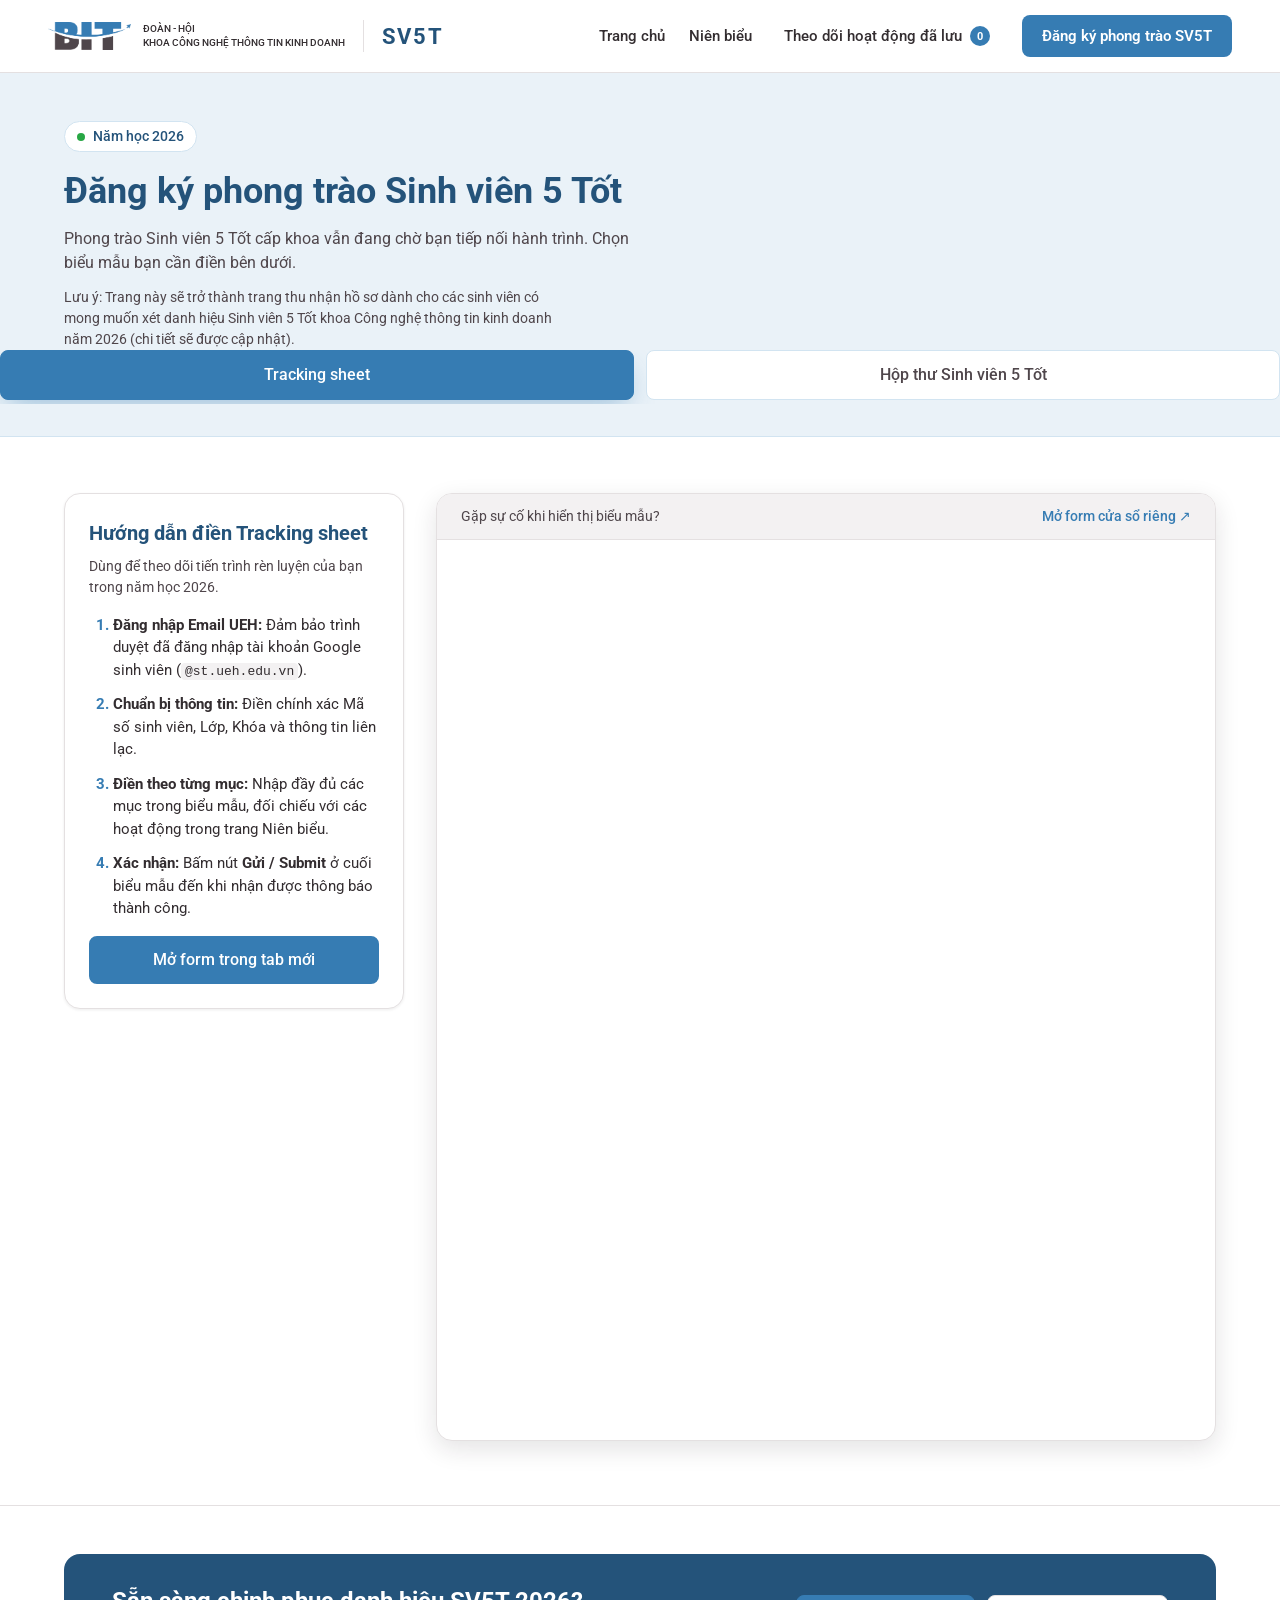
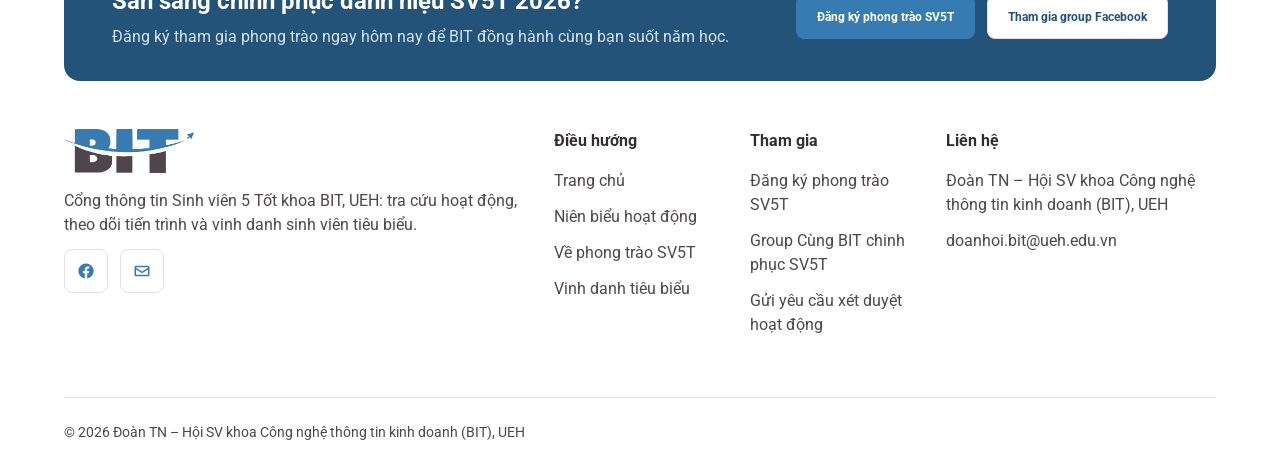
==== commit 30ecd98c: "Update print statement from 'Hello' to 'Goodbye' Signed-off-by: kythuatbit-tcxd <mangkythuat.bit@gma" ====
--- a/dang-ky.html
+++ b/dang-ky.html
@@ -115,15 +115,14 @@
     <p>Phong trào Sinh viên 5 Tốt cấp khoa vẫn đang chờ bạn tiếp nối hành trình. Chọn biểu mẫu bạn cần điền bên dưới.</p>
     <p class="page-note">Lưu ý: Trang này sẽ trở thành trang thu nhận hồ sơ dành cho các sinh viên có mong muốn xét danh hiệu Sinh viên 5 Tốt khoa Công nghệ thông tin kinh doanh năm 2026 (chi tiết sẽ được cập nhật).</p>
   </div>
+   <div class="tabs" role="tablist" aria-label="Chọn biểu mẫu đăng ký" id="formTabs">
+      <button type="button" role="tab" class="tab" id="tab-tracking" data-form="tracking" aria-selected="true" aria-controls="formPanel">Tracking sheet</button>
+      <button type="button" role="tab" class="tab" id="tab-hop-thu" data-form="hop-thu" aria-selected="false" aria-controls="formPanel" tabindex="-1">Hộp thư Sinh viên 5 Tốt</button>
+    </div>
 </section>
 
 <main class="form-section">
   <div class="container">
-
-    <div class="tabs" role="tablist" aria-label="Chọn biểu mẫu đăng ký" id="formTabs">
-      <button type="button" role="tab" class="tab" id="tab-tracking" data-form="tracking" aria-selected="true" aria-controls="formPanel">Tracking sheet</button>
-      <button type="button" role="tab" class="tab" id="tab-hop-thu" data-form="hop-thu" aria-selected="false" aria-controls="formPanel" tabindex="-1">Hộp thư Sinh viên 5 Tốt</button>
-    </div>
 
     <div class="registration-grid" id="formPanel" role="tabpanel" aria-labelledby="tab-tracking">
 
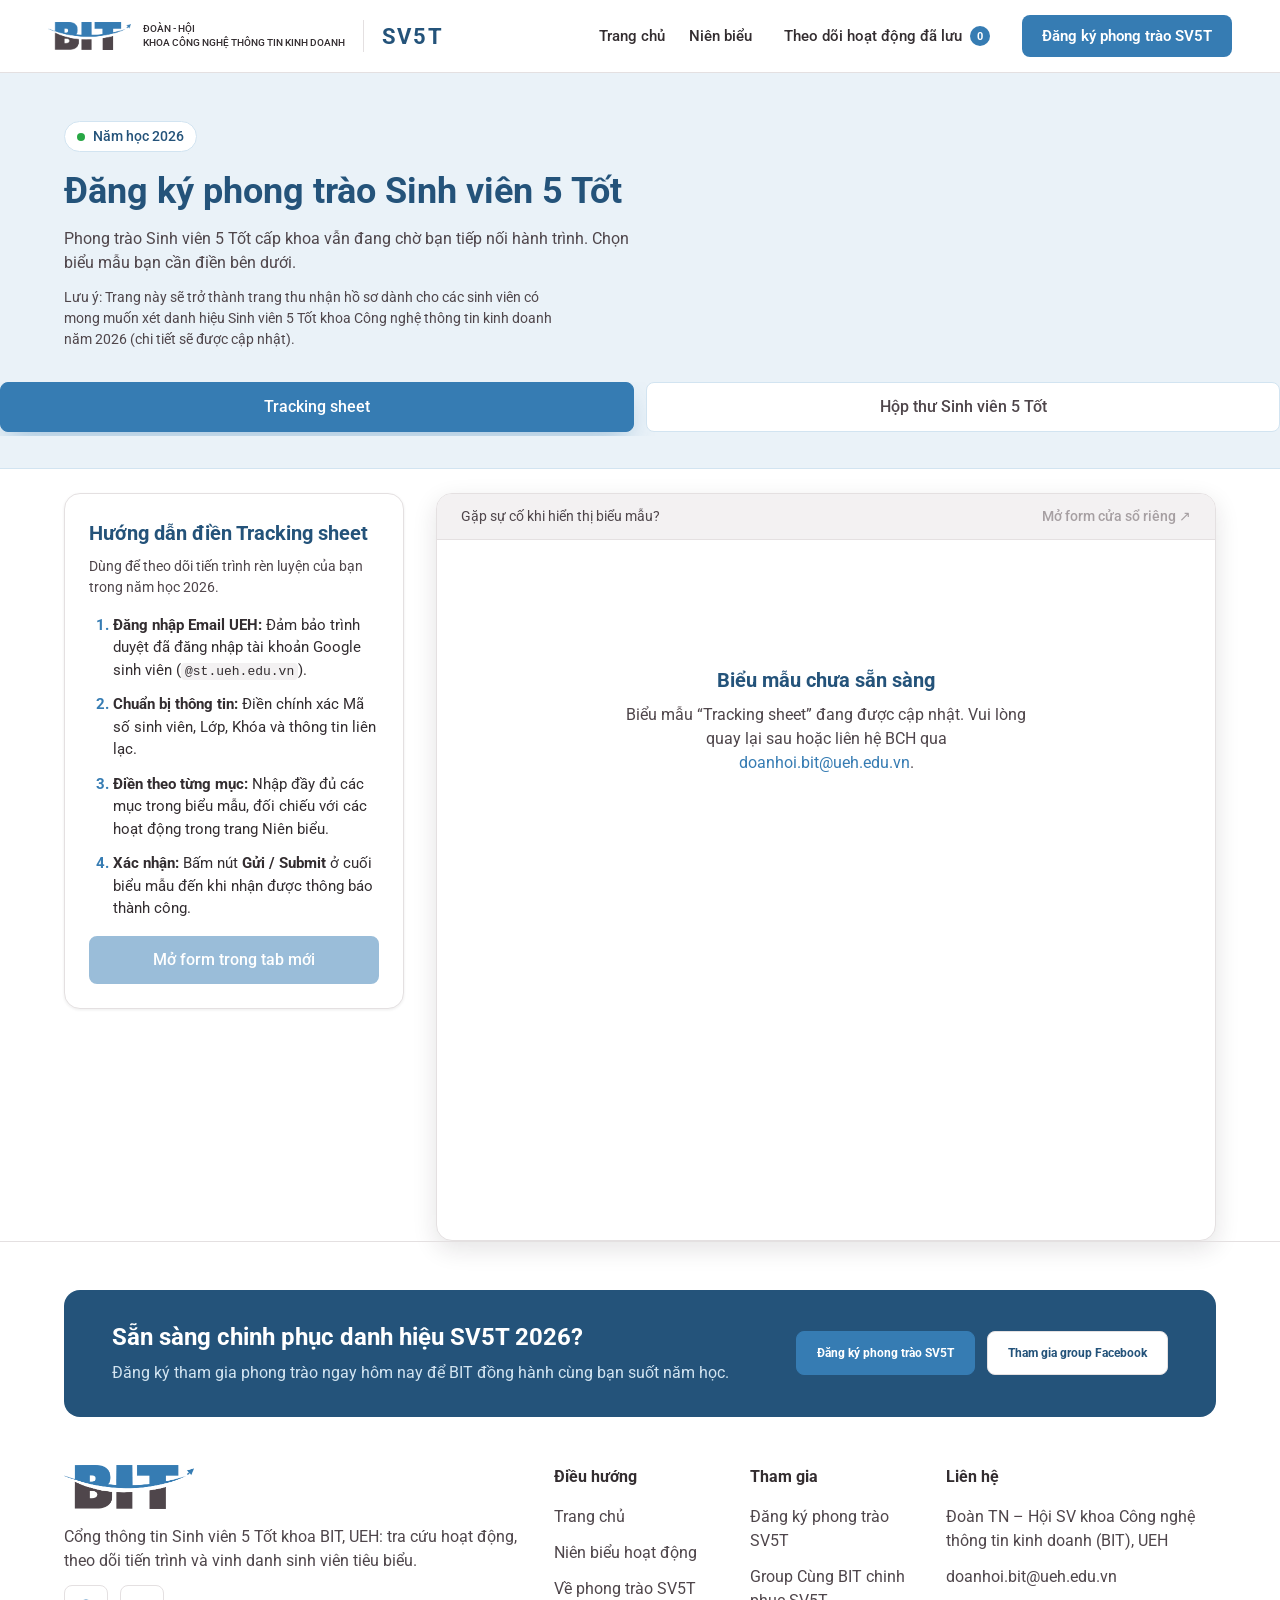
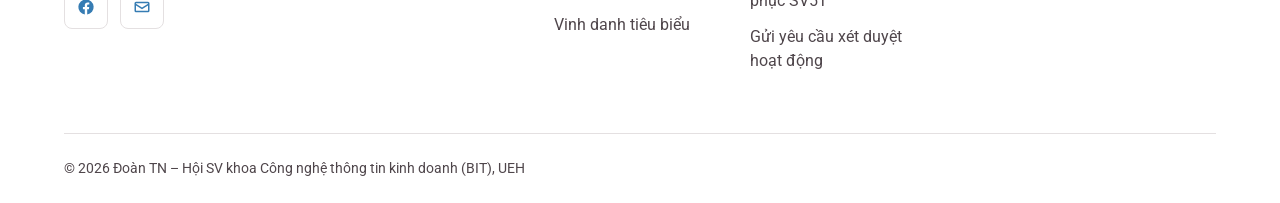
==== commit 2edcaf08: "Update print statement from 'Hello' to 'Goodbye' Signed-off-by: kythuatbit-tcxd <mangkythuat.bit@gma" ====
--- a/dang-ky.html
+++ b/dang-ky.html
@@ -36,12 +36,13 @@
 .live-chip{display:inline-flex;align-items:center;gap:var(--space-2);margin-bottom:var(--space-4);padding:var(--space-1) var(--space-3);border-radius:var(--radius-pill);background:var(--bg-color);border:1px solid var(--color-blue-100);color:var(--color-blue-700);font-size:14px;font-weight:var(--fw-medium)}
 .live-chip::before{content:"";width:8px;height:8px;border-radius:var(--radius-pill);background:var(--success-color)}
 
-/* Tab chọn biểu mẫu (cùng kiểu với niên biểu) */
-.tabs{display:flex;gap:var(--space-3);overflow-x:auto;padding-bottom:var(--space-1);scrollbar-width:thin}
+/* ---------- Tab chọn biểu mẫu ---------- */
+.tabs{display:flex;gap:var(--space-3);margin-top:var(--space-6);overflow-x:auto;padding-bottom:var(--space-1);scrollbar-width:thin}
 .tab{flex:1 1 0;min-width:max-content;display:flex;align-items:center;justify-content:center;gap:var(--space-2);padding:var(--space-3) var(--space-4);border:1px solid var(--color-blue-100);border-radius:var(--radius-sm);background:var(--bg-color);color:var(--text-color);font-weight:var(--fw-medium);cursor:pointer;transition:var(--transition-base)}
 .tab:hover{border-color:var(--primary-color)}
 .tab[aria-selected="true"]{background:var(--primary-color);border-color:var(--primary-color);color:var(--color-text-on-primary);box-shadow:var(--shadow-glow)}
-.form-section{padding:var(--space-6) 0 var(--space-8)}
+.tab__count{min-width:24px;padding:0 var(--space-2);border-radius:var(--radius-pill);background:var(--color-bg-alt);color:var(--color-dark-500);font-size:13px;font-weight:var(--fw-bold);text-align:center}
+.tab[aria-selected="true"] .tab__count{background:var(--color-blue-700);color:var(--color-text-on-dark)}
 
 /* Hướng dẫn + khung biểu mẫu */
 .registration-grid{display:grid;grid-template-columns:1fr;gap:var(--space-6);margin-top:var(--space-5)}
@@ -115,7 +116,7 @@
     <p>Phong trào Sinh viên 5 Tốt cấp khoa vẫn đang chờ bạn tiếp nối hành trình. Chọn biểu mẫu bạn cần điền bên dưới.</p>
     <p class="page-note">Lưu ý: Trang này sẽ trở thành trang thu nhận hồ sơ dành cho các sinh viên có mong muốn xét danh hiệu Sinh viên 5 Tốt khoa Công nghệ thông tin kinh doanh năm 2026 (chi tiết sẽ được cập nhật).</p>
   </div>
-   <div class="tabs" role="tablist" aria-label="Chọn biểu mẫu đăng ký" id="formTabs">
+  <div class="tabs" role="tablist" aria-label="Chọn biểu mẫu đăng ký" id="formTabs">
       <button type="button" role="tab" class="tab" id="tab-tracking" data-form="tracking" aria-selected="true" aria-controls="formPanel">Tracking sheet</button>
       <button type="button" role="tab" class="tab" id="tab-hop-thu" data-form="hop-thu" aria-selected="false" aria-controls="formPanel" tabindex="-1">Hộp thư Sinh viên 5 Tốt</button>
     </div>
@@ -216,7 +217,7 @@
 const FORMS = {
   'tracking': {
     label: 'Tracking sheet',
-    url: 'https://docs.google.com/forms/d/e/1FAIpQLSc-MLikKEIx48oV3-ysL42quYFXksWCqLBVSG4ad43-R0CSbQ/viewform',
+    url: 'PASTE_TRACKING_FORM_URL_HERE',
     title: 'Hướng dẫn điền Tracking sheet',
     intro: 'Dùng để theo dõi tiến trình rèn luyện của bạn trong năm học 2026.',
     steps: [
@@ -307,6 +308,25 @@
 
 // Mở trang với #tracking hoặc #hop-thu sẽ vào thẳng tab tương ứng
 showForm(FORMS[location.hash.slice(1)] ? location.hash.slice(1) : DEFAULT_FORM);
+
+// ---- Số trên "Theo dõi hoạt động đã lưu" (đọc cùng khóa với trang Niên biểu) ----
+(function savedBadge() {
+  const KEY = 'sv5t_tracked_activities';
+  function count() {
+    try { const v = JSON.parse(localStorage.getItem(KEY) || '[]'); return Array.isArray(v) ? v.filter(x => x && x.id && x.name).length : 0; }
+    catch (e) { return 0; }
+  }
+  function update() {
+    const b = document.querySelector('.saved__badge');
+    if (!b) return;
+    const n = count();
+    b.textContent = n;
+    b.setAttribute('aria-label', n + ' hoạt động đã lưu');
+  }
+  update();
+  window.addEventListener('storage', e => { if (e.key === KEY) update(); });  // tab khác vừa lưu / bỏ lưu
+  window.addEventListener('pageshow', update);                                 // quay lại bằng nút Back
+})();
 </script>
 </body>
 </html>
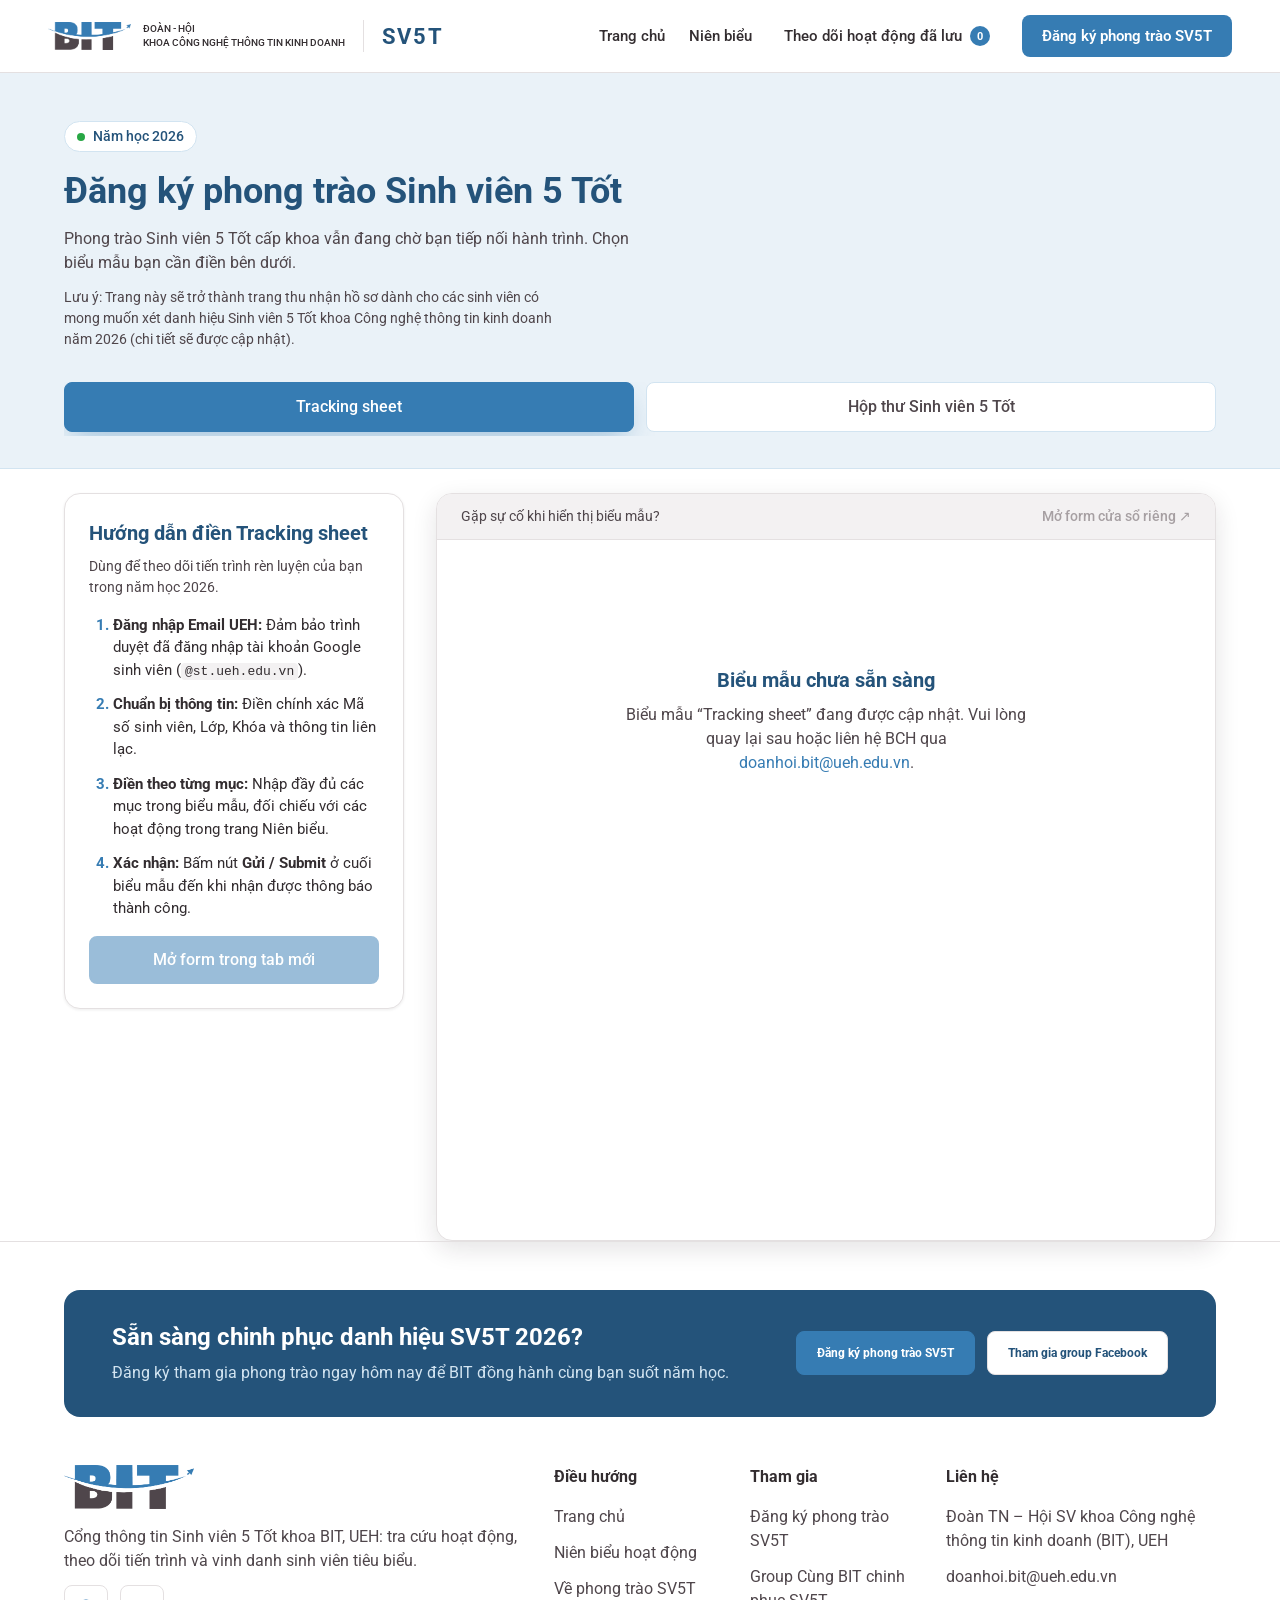
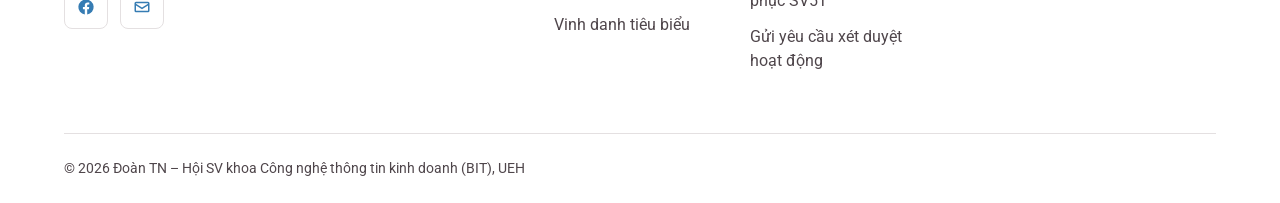
==== commit 0c1fd87d: "Update print statement from 'Hello' to 'Goodbye' Signed-off-by: kythuatbit-tcxd <mangkythuat.bit@gma" ====
--- a/dang-ky.html
+++ b/dang-ky.html
@@ -115,11 +115,11 @@
     <h1>Đăng ký phong trào Sinh viên 5 Tốt</h1>
     <p>Phong trào Sinh viên 5 Tốt cấp khoa vẫn đang chờ bạn tiếp nối hành trình. Chọn biểu mẫu bạn cần điền bên dưới.</p>
     <p class="page-note">Lưu ý: Trang này sẽ trở thành trang thu nhận hồ sơ dành cho các sinh viên có mong muốn xét danh hiệu Sinh viên 5 Tốt khoa Công nghệ thông tin kinh doanh năm 2026 (chi tiết sẽ được cập nhật).</p>
-  </div>
-  <div class="tabs" role="tablist" aria-label="Chọn biểu mẫu đăng ký" id="formTabs">
+    <div class="tabs" role="tablist" aria-label="Chọn biểu mẫu đăng ký" id="formTabs">
       <button type="button" role="tab" class="tab" id="tab-tracking" data-form="tracking" aria-selected="true" aria-controls="formPanel">Tracking sheet</button>
       <button type="button" role="tab" class="tab" id="tab-hop-thu" data-form="hop-thu" aria-selected="false" aria-controls="formPanel" tabindex="-1">Hộp thư Sinh viên 5 Tốt</button>
     </div>
+  </div>
 </section>
 
 <main class="form-section">
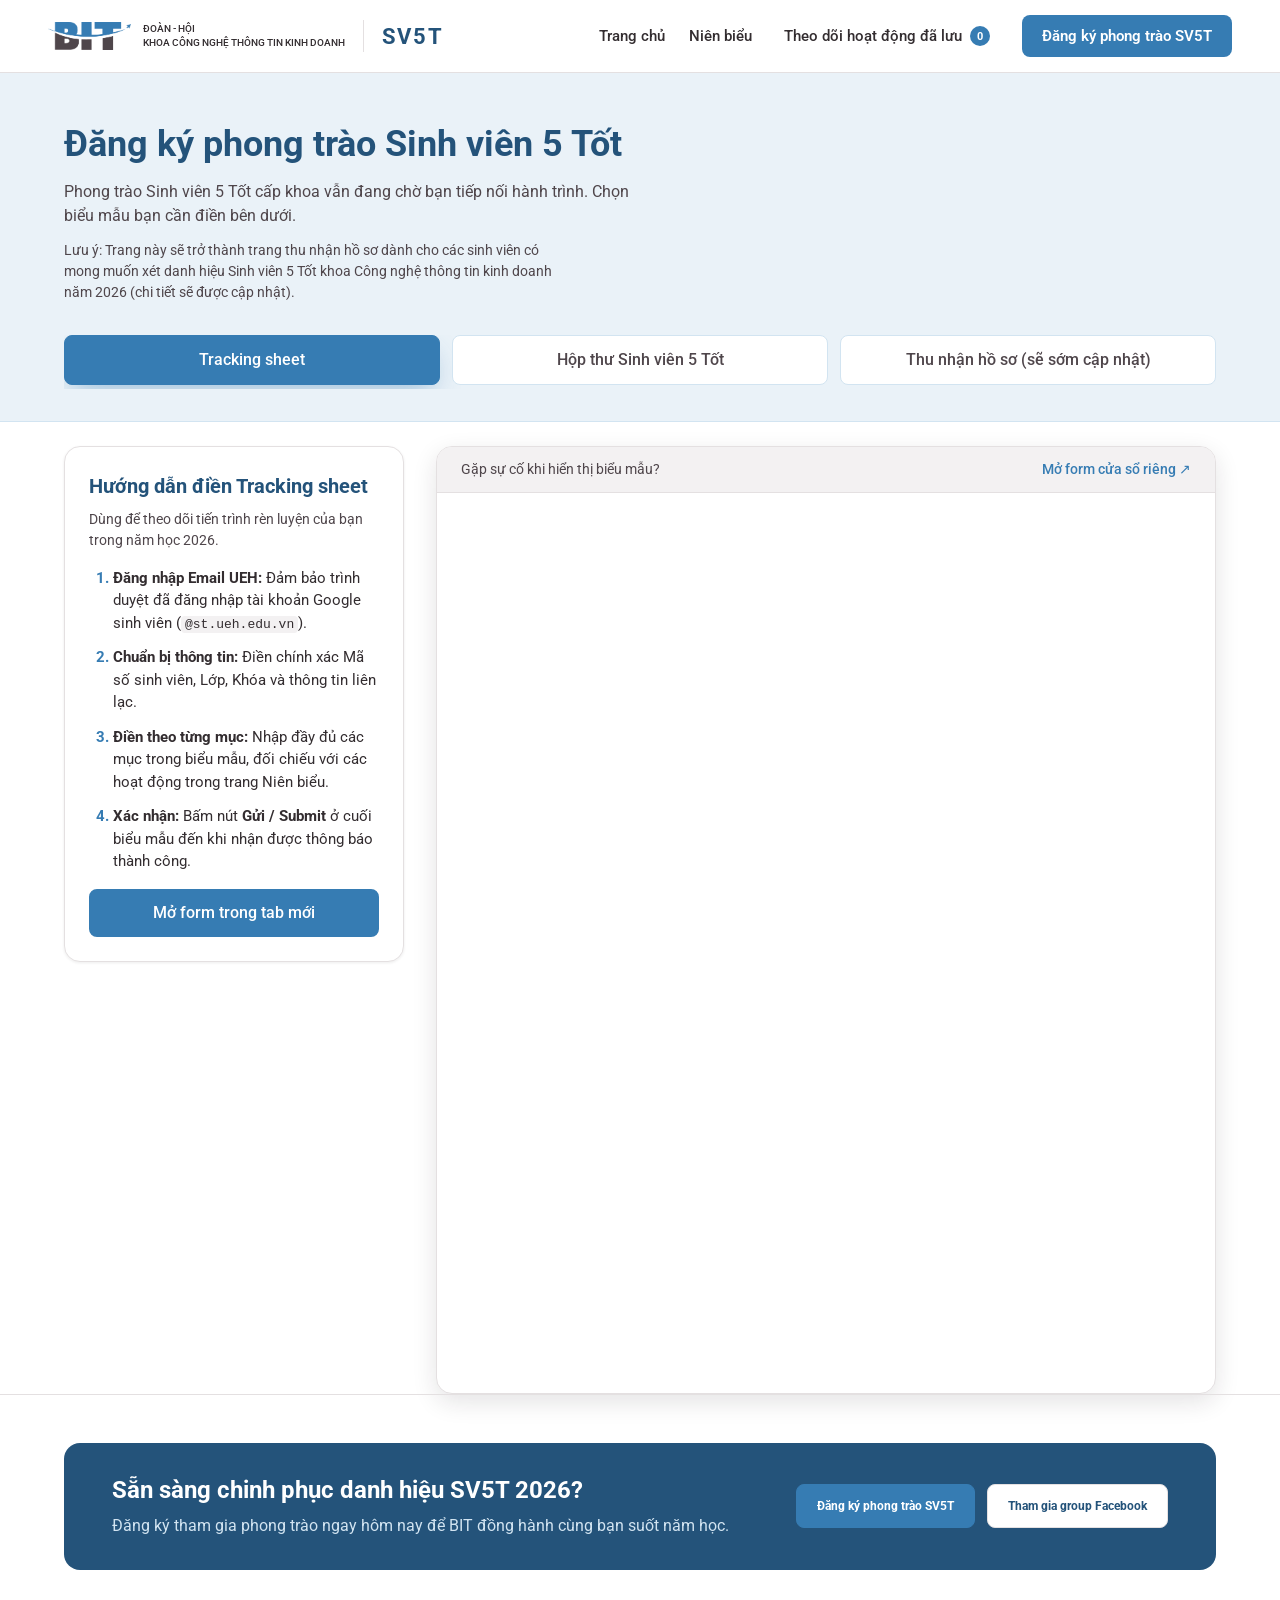
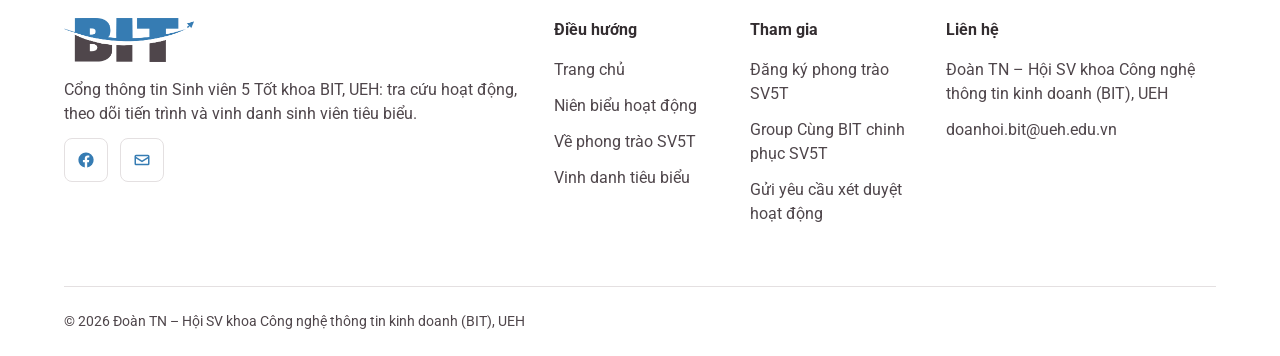
==== commit d05c3663: "Update print statement from 'Hello' to 'Goodbye' Signed-off-by: kythuatbit-tcxd <mangkythuat.bit@gma" ====
--- a/dang-ky.html
+++ b/dang-ky.html
@@ -111,13 +111,13 @@
 
 <section class="page-head">
   <div class="container">
-    <span class="live-chip">Năm học 2026</span>
     <h1>Đăng ký phong trào Sinh viên 5 Tốt</h1>
     <p>Phong trào Sinh viên 5 Tốt cấp khoa vẫn đang chờ bạn tiếp nối hành trình. Chọn biểu mẫu bạn cần điền bên dưới.</p>
     <p class="page-note">Lưu ý: Trang này sẽ trở thành trang thu nhận hồ sơ dành cho các sinh viên có mong muốn xét danh hiệu Sinh viên 5 Tốt khoa Công nghệ thông tin kinh doanh năm 2026 (chi tiết sẽ được cập nhật).</p>
     <div class="tabs" role="tablist" aria-label="Chọn biểu mẫu đăng ký" id="formTabs">
       <button type="button" role="tab" class="tab" id="tab-tracking" data-form="tracking" aria-selected="true" aria-controls="formPanel">Tracking sheet</button>
       <button type="button" role="tab" class="tab" id="tab-hop-thu" data-form="hop-thu" aria-selected="false" aria-controls="formPanel" tabindex="-1">Hộp thư Sinh viên 5 Tốt</button>
+       <button type="button" role="tab" class="tab" id="tab-ho-so" data-form="ho-so" aria-selected="false" aria-controls="formPanel" tabindex="-1">Thu nhận hồ sơ (sẽ sớm cập nhật)</button>
     </div>
   </div>
 </section>
@@ -217,7 +217,7 @@
 const FORMS = {
   'tracking': {
     label: 'Tracking sheet',
-    url: 'PASTE_TRACKING_FORM_URL_HERE',
+    url: 'https://docs.google.com/forms/d/e/1FAIpQLSc-MLikKEIx48oV3-ysL42quYFXksWCqLBVSG4ad43-R0CSbQ/viewform',
     title: 'Hướng dẫn điền Tracking sheet',
     intro: 'Dùng để theo dõi tiến trình rèn luyện của bạn trong năm học 2026.',
     steps: [
@@ -240,6 +240,19 @@
       '<strong>Xác nhận:</strong> Bấm nút <strong>Gửi / Submit</strong> ở cuối biểu mẫu đến khi nhận được thông báo thành công.'
     ],
     note: ''
+  },
+  'ho-so': {
+    label: 'Thu nhận hồ sơ xét Sinh viên 5 tốt cấp khoa',
+    url: '',
+    title: 'Hướng dẫn đăng ký xét danh hiệu Sinh viên 5 tốt khoa Công nghệ thông tin kinh doanh năm 2026',
+    intro: 'Đăng ký để nhận thông tin, thông báo của phong trào Sinh viên 5 Tốt khoa BIT.',
+    steps: [
+      '<strong>Đăng nhập Email UEH:</strong> Đảm bảo trình duyệt đã đăng nhập tài khoản Google sinh viên (<code>@st.ueh.edu.vn</code>).',
+      '<strong>Chuẩn bị thông tin:</strong> Điền chính xác Mã số sinh viên, Lớp, Khóa và thông tin liên lạc (Zalo/SĐT).',
+      '<strong>Chọn mục tiêu:</strong> Đánh dấu các cấp danh hiệu và tiêu chuẩn bạn dự định chinh phục trong năm học 2026.',
+      '<strong>Xác nhận:</strong> Bấm nút <strong>Gửi / Submit</strong> ở cuối biểu mẫu đến khi nhận được thông báo thành công.'
+    ],
+    note: ''
   }
 };
 const DEFAULT_FORM = 'tracking';
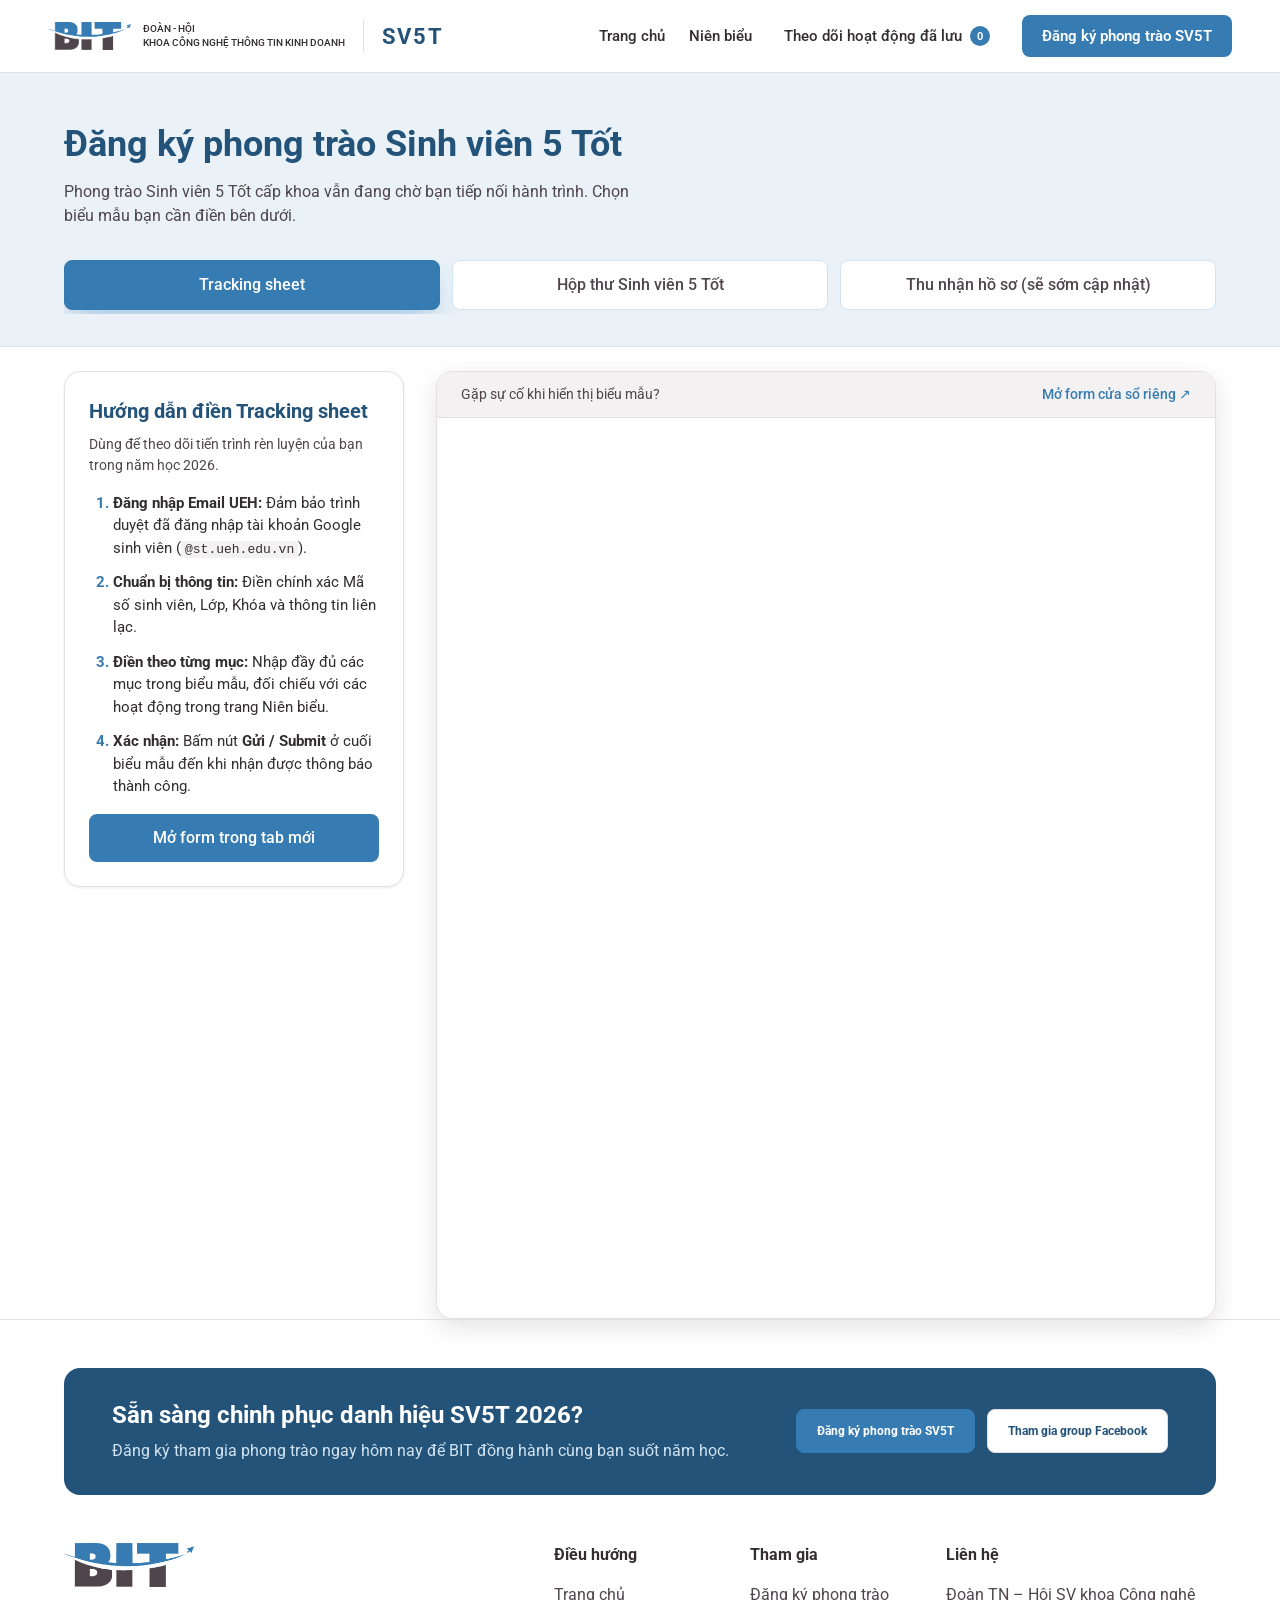
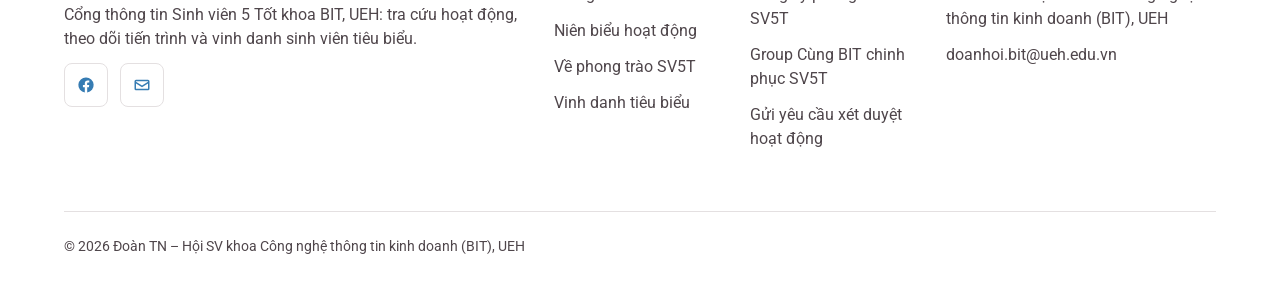
==== commit f024e40f: "Update print statement from 'Hello' to 'Goodbye' Signed-off-by: kythuatbit-tcxd <mangkythuat.bit@gma" ====
--- a/dang-ky.html
+++ b/dang-ky.html
@@ -113,7 +113,6 @@
   <div class="container">
     <h1>Đăng ký phong trào Sinh viên 5 Tốt</h1>
     <p>Phong trào Sinh viên 5 Tốt cấp khoa vẫn đang chờ bạn tiếp nối hành trình. Chọn biểu mẫu bạn cần điền bên dưới.</p>
-    <p class="page-note">Lưu ý: Trang này sẽ trở thành trang thu nhận hồ sơ dành cho các sinh viên có mong muốn xét danh hiệu Sinh viên 5 Tốt khoa Công nghệ thông tin kinh doanh năm 2026 (chi tiết sẽ được cập nhật).</p>
     <div class="tabs" role="tablist" aria-label="Chọn biểu mẫu đăng ký" id="formTabs">
       <button type="button" role="tab" class="tab" id="tab-tracking" data-form="tracking" aria-selected="true" aria-controls="formPanel">Tracking sheet</button>
       <button type="button" role="tab" class="tab" id="tab-hop-thu" data-form="hop-thu" aria-selected="false" aria-controls="formPanel" tabindex="-1">Hộp thư Sinh viên 5 Tốt</button>
@@ -242,9 +241,9 @@
     note: ''
   },
   'ho-so': {
-    label: 'Thu nhận hồ sơ xét Sinh viên 5 tốt cấp khoa',
+    label: 'Thu nhận hồ sơ xét danh hiệu Sinh viên 5 tốt khoa Công nghệ thông tin kinh doanh năm 2026',
     url: '',
-    title: 'Hướng dẫn đăng ký xét danh hiệu Sinh viên 5 tốt khoa Công nghệ thông tin kinh doanh năm 2026',
+    title: 'Hướng dẫn đăng ký xét danh hiệu Sinh viên 5 tốt khoa Công nghệ thông tin kinh doanh 2026',
     intro: 'Đăng ký để nhận thông tin, thông báo của phong trào Sinh viên 5 Tốt khoa BIT.',
     steps: [
       '<strong>Đăng nhập Email UEH:</strong> Đảm bảo trình duyệt đã đăng nhập tài khoản Google sinh viên (<code>@st.ueh.edu.vn</code>).',
@@ -291,7 +290,7 @@
   Object.values(frames).forEach(el => el.hidden = true);
   host.querySelectorAll('.form-missing').forEach(el => el.remove());
   if (!ready(f.url)) {
-    host.insertAdjacentHTML('beforeend', `<div class="form-missing"><div><h4>Biểu mẫu chưa sẵn sàng</h4><p>Biểu mẫu “${f.label}” đang được cập nhật. Vui lòng quay lại sau hoặc liên hệ BCH qua <a href="mailto:doanhoi.bit@ueh.edu.vn">doanhoi.bit@ueh.edu.vn</a>.</p></div></div>`);
+    host.insertAdjacentHTML('beforeend', `<div class="form-missing"><div><h4>Biểu mẫu chưa sẵn sàng</h4><p>Biểu mẫu “${f.label}” đang được cập nhật. Vui lòng quay lại sau hoặc liên hệ BTC qua <a href="mailto:doanhoi.bit@ueh.edu.vn">doanhoi.bit@ueh.edu.vn</a>.</p></div></div>`);
   } else {
     if (!frames[key]) {
       const ifr = document.createElement('iframe');
